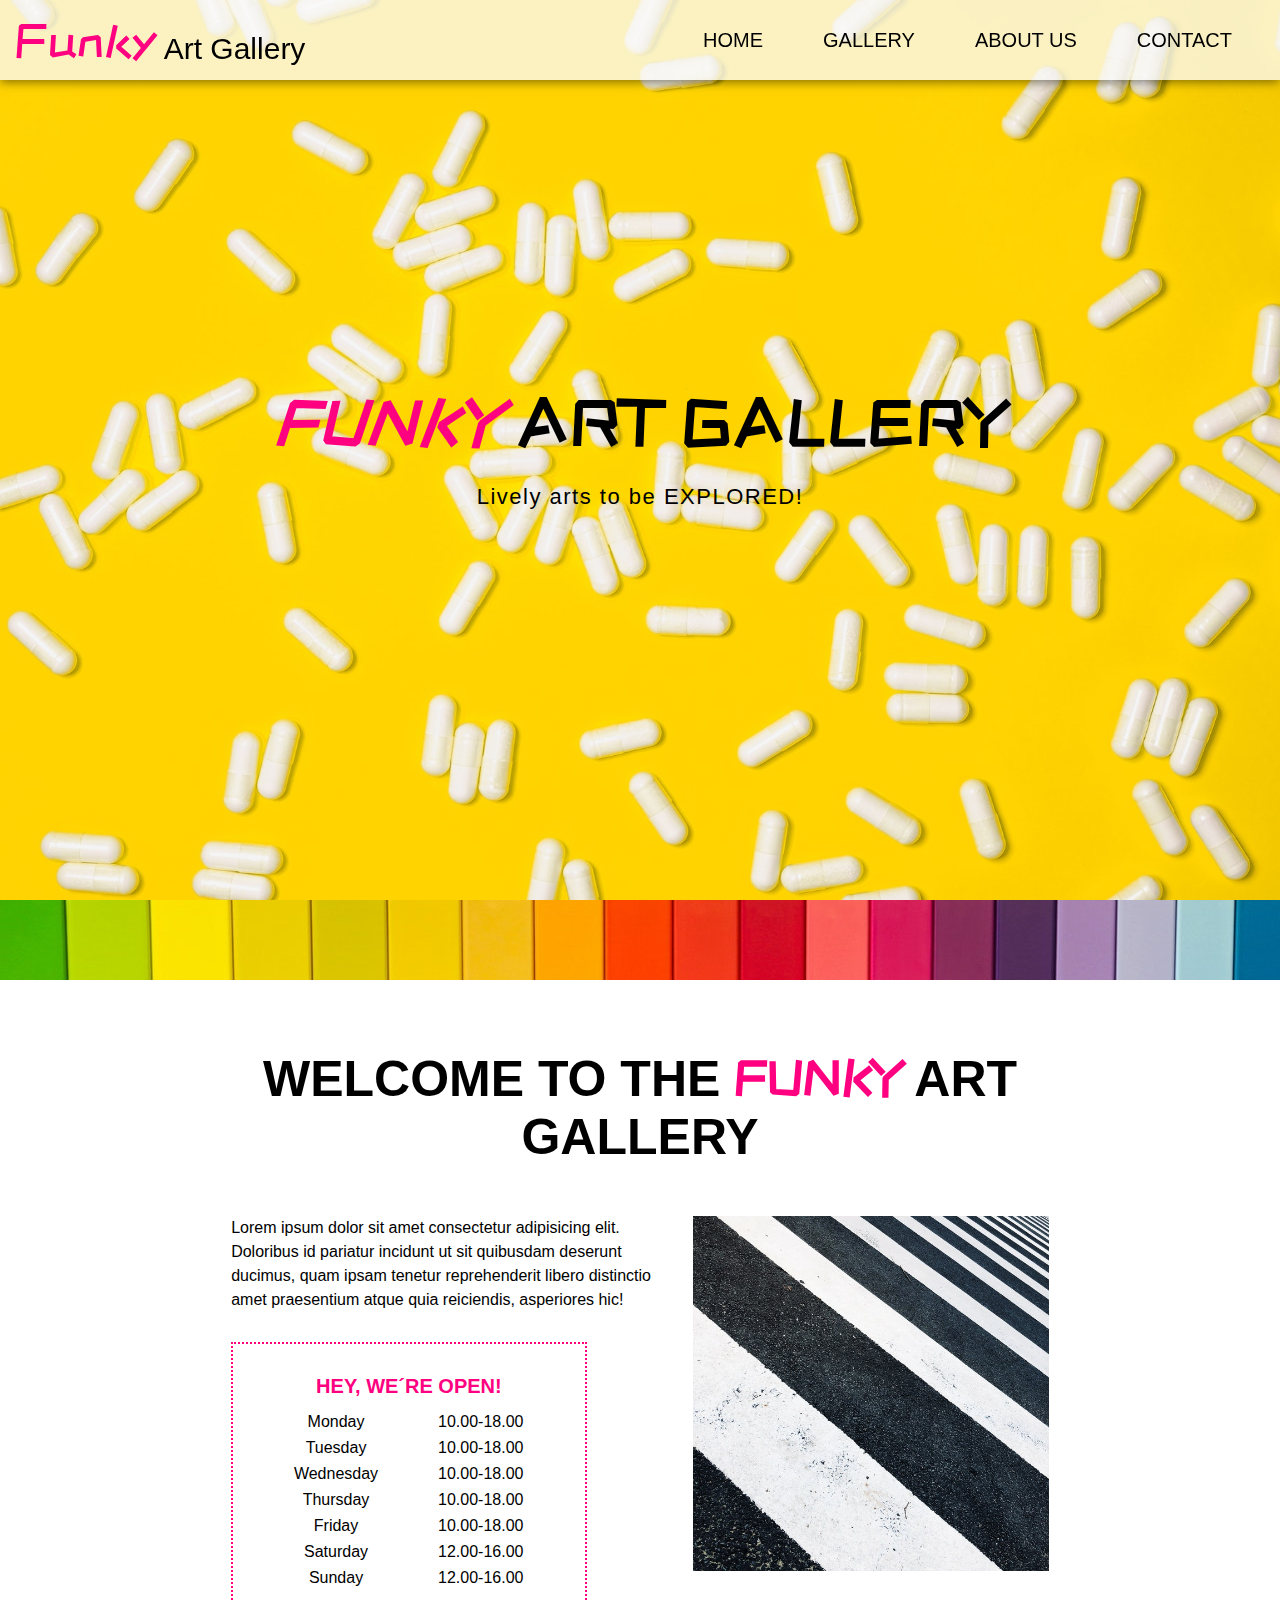
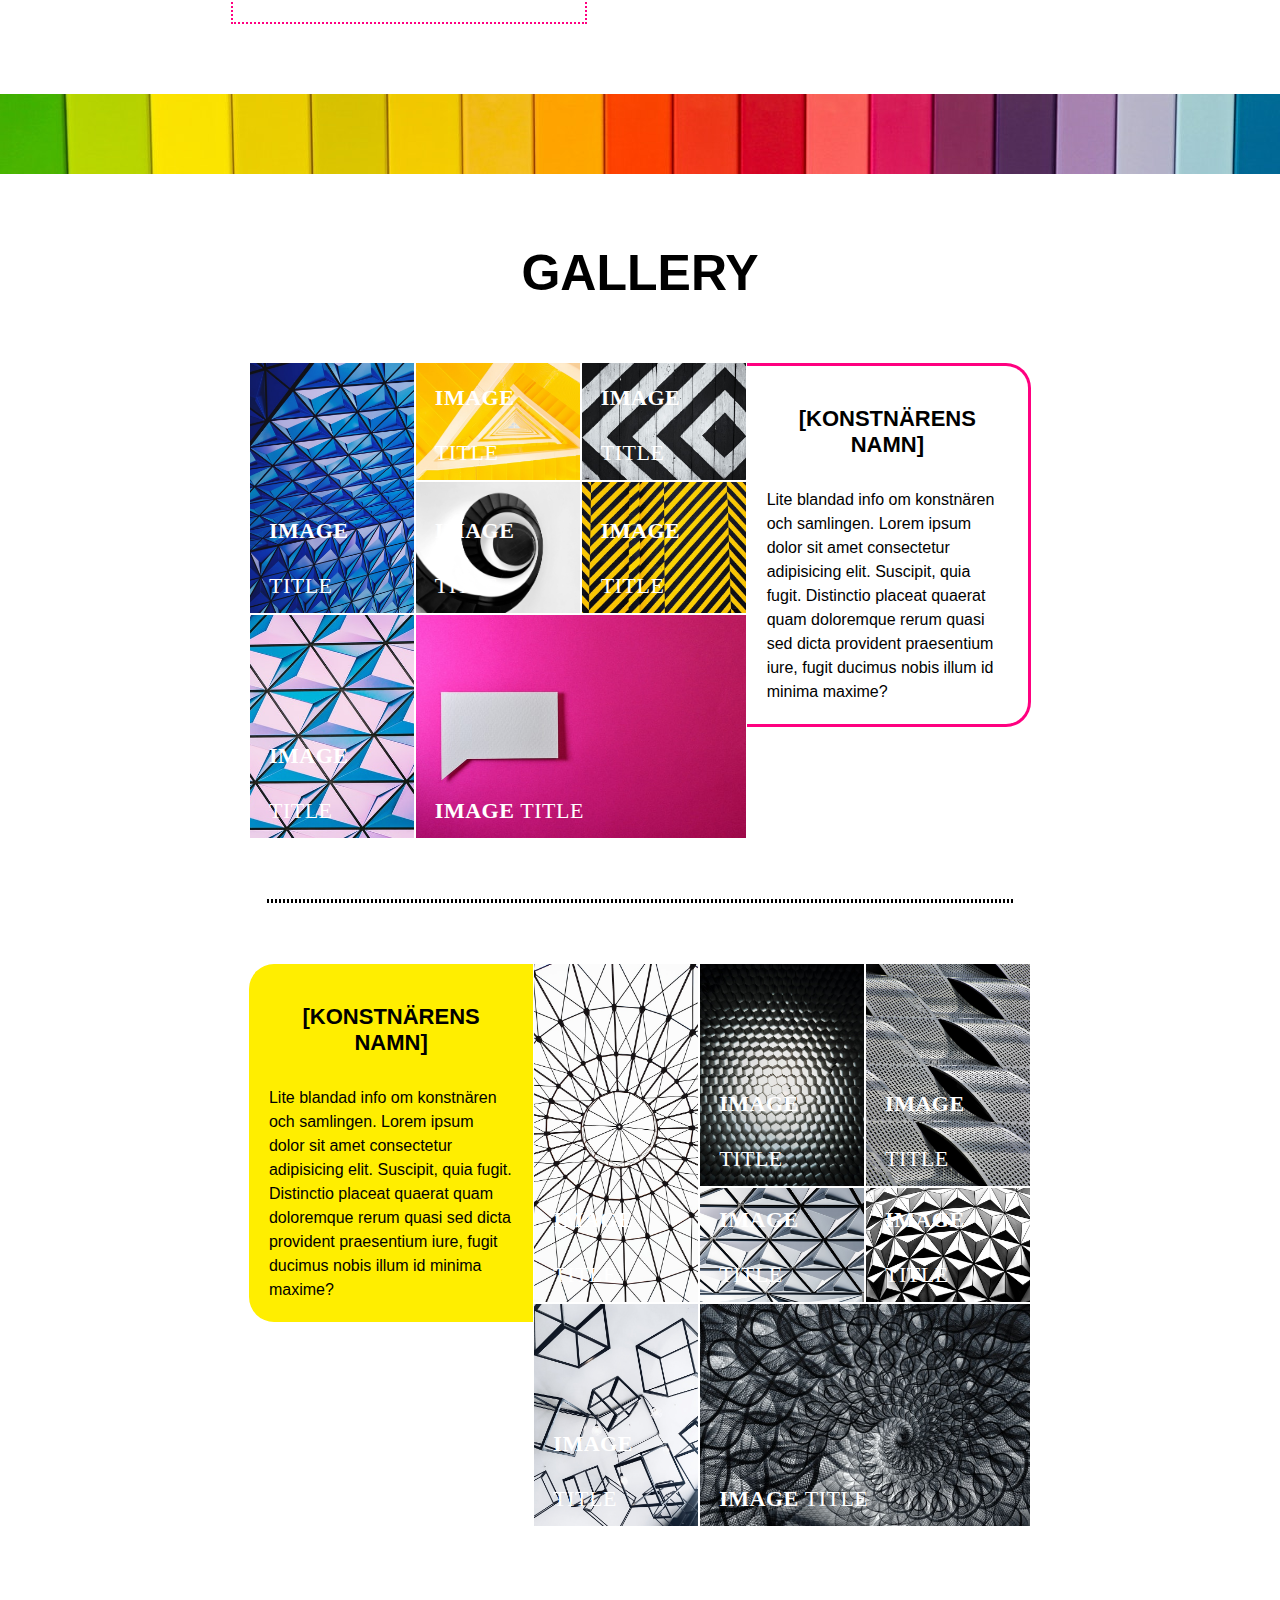
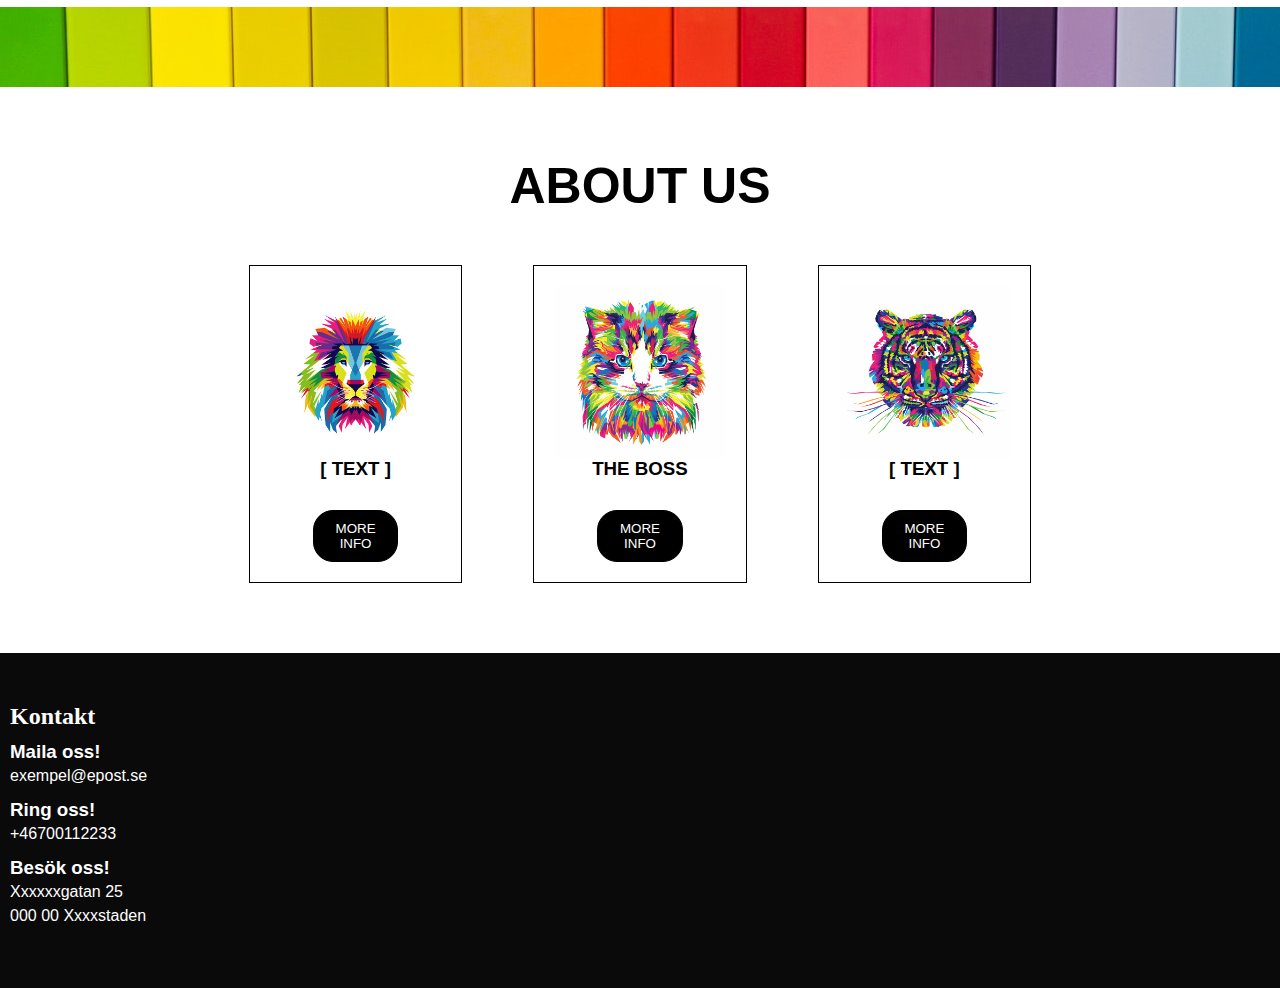
==== index2.html @ 260c5d81 "first version about modal" ====
<!DOCTYPE html>
<html lang="en">
<head>
    <meta charset="UTF-8">
    <meta http-equiv="X-UA-Compatible" content="IE=edge">
    <meta name="viewport" content="width=device-width, initial-scale=1.0">
    <link rel="stylesheet" href="./css/style2.css">
    <script src="https://kit.fontawesome.com/38e66b1324.js" crossorigin="anonymous"></script>
    <title>FUNKY Art Gallery</title>
</head>

<body>
    <!--header start-->
    <header>
        <nav class="navbar">
            <a href="index.html"><h1><span>Funky</span> Art Gallery</h1></a>
            <ul>
                <li><a href="#intro-section">Home</a></li>
                <li><a href="#gallery-section">Gallery</a></li>
                <li><a href="#about-section">About us</a></li>
                <li><a href="#contact-section">Contact</a></li>
            </ul>
            <!--mobile navigation button start-->
            <div class="menu-btn">
                <div class="menu-btn-burger"></div>
            </div>
            <!--mobile navigation button end-->
        </nav>
    </header>
    <!--header end-->

    <!--mobile menu start-->
    <div class="mobile-menu">      
        <nav class="mobile-navbar">               
            <a class="mobile-link" href="#intro-section">Home</a>
            <a class="mobile-link" href="#gallery-section">Gallery</a>
            <a class="mobile-link" href="#about-section">About us</a>                
            <a class="mobile-link" href="#contact-section">Contact</a>                       
        </nav>
    </div>
    <!--mobile menu end-->

    <!--main start-->
    <main>
        <!--landing section start-->
        <section class="landing-wrapper">
            <div class="landing-image"><img src="./media/img2/backgr.jpg"></div>
            <div class="landing-overlay">
                <h1><span>Funky</span> art gallery</h1>
                <p>Lively arts to be EXPLORED!</p>
            </div>
        </section>
        <!--landing section end-->

        <!--colored border between sections-->
        <div class="color-border" id="intro-section"></div>

        <!--intro section start-->
        <section class="section-wrapper">
            <h2 class="intro-header">Welcome to the <span>Funky</span> Art Gallery</h2>
            <div class="intro col-8">
                <div class="intro-left col-6">
                    
                    <p>Lorem ipsum dolor sit amet consectetur adipisicing elit. 
                        Doloribus id pariatur incidunt ut sit quibusdam deserunt 
                        ducimus, quam ipsam tenetur reprehenderit libero distinctio 
                        amet praesentium atque quia reiciendis, asperiores hic!</p>
                    <div class="we-are-open col-10">
                        <div id="js-open">Hey, we´re open!</div>
                        <table>
                            <tr>
                                <td>Monday</td>
                                <td>10.00-18.00</td>
                            </tr>
                            <tr>
                                <td>Tuesday</td>
                                <td>10.00-18.00</td>
                            </tr>
                            <tr>
                                <td>Wednesday</td>
                                <td>10.00-18.00</td>
                            </tr>
                            <tr>
                                <td>Thursday</td>
                                <td>10.00-18.00</td>
                            </tr>
                            <tr>
                                <td>Friday</td>
                                <td>10.00-18.00</td>
                            </tr>
                            <tr>
                                <td>Saturday</td>
                                <td>12.00-16.00</td>
                            </tr>
                            <tr>
                                <td>Sunday</td>
                                <td>12.00-16.00</td>
                            </tr>
                        </table>
                    </div>
                </div>
                <div class="intro-right col-5">
                    <img src="media/img2/intro-img.jpg">
                </div>
            </div>                
        </section> 
        <!--intro section end-->

        <!--colored border between sections-->
        <div class="color-border" id="gallery-section"></div>

        <!--gallery section start-->
        <section class="section-wrapper">
            <h2>Gallery</h2>
            <div class="gallery col-8">
                <div class="gallery-wrapper col-7"  id="gallery-wrapper">
                    <div class="gallery-container h-2">
                        <div class="gallery-item">
                            <div class="image">
                                    <img src="./media/img2/5-3.jpg" alt="">
                            </div>
                            <div class="imgtext">
                                <h1>Image <em>Title</em></h1>
                                <p>RANDOM TEXT HERE</p>
                            </div>
                        </div>
                    </div>
                    <div class="gallery-container">
                        <div class="gallery-item">
                            <div class="image">
                                <img src="./media/img2/5-1.jpg" alt="">
                            </div>
                            <div class="imgtext">
                            <h1>Image <em>Title</em></h1>
                                <p>RANDOM TEXT HERE</p>
                            </div>
                        </div>
                    </div>
                    <div class="gallery-container">
                        <div class="gallery-item">
                            <div class="image">
                                <img src="./media/img2/5-6.jpg" alt="">
                            </div>
                            <div class="imgtext">
                                <h1>Image <em>Title</em></h1>
                                <p>RANDOM TEXT HERE</p>
                            </div>
                        </div>
                    </div>
                    <div class="gallery-container">
                        <div class="gallery-item">
                            <div class="image">
                                <img src="./media/img2/5-2.jpg" alt="">
                            </div>
                            <div class="imgtext">
                                <h1>Image <em>Title</em></h1>
                                <p>RANDOM TEXT HERE</p>
                            </div>
                        </div>
                    </div>
                    <div class="gallery-container">
                        <div class="gallery-item">
                            <div class="image">
                                <img src="./media/img2/5-5.jpg" alt="">
                            </div>
                            <div class="imgtext">
                                <h1>Image <em>Title</em></h1>
                                <p>RANDOM TEXT HERE</p>
                                <p></p>
                            </div>            
                        </div>
                    </div>
                    <div class="gallery-container">
                        <div class="gallery-item">
                            <div class="image">
                                <img src="./media/img2/5-4.jpg" alt="">
                            </div>
                            <div class="imgtext">
                                <h1>Image <em>Title</em></h1>
                                <p>RANDOM TEXT HERE</p>
                            </div>
                        </div>
                    </div>
                    <div class="gallery-container w-2" >
                        <div class="gallery-item">
                            <div class="image">
                                <img src="./media/img2/5-7.jpg" alt="">
                            </div>
                            <div class="imgtext">
                                <h1>Image <em>Title</em></h1>
                                <p>RANDOM TEXT HERE</p>
                            </div>
                        </div>
                    </div>                
                </div>
                <div class="gallery-info col-4">
                    <h3>[Konstnärens namn]</h3>
                    <p>Lite blandad info om konstnären och samlingen. 
                        Lorem ipsum dolor sit amet consectetur adipisicing elit. 
                        Suscipit, quia fugit. Distinctio placeat quaerat quam 
                        doloremque rerum quasi sed dicta provident praesentium iure, 
                        fugit ducimus nobis illum id minima maxime?</p>
                </div>
            </div>   
            <hr class="dotted-line col-7">
            <div class="gallery-reverse col-8">
                <div class="gallery-wrapper col-7"  id="gallery-wrapper">
                    <div class="gallery-container h-2">
                            <div class="gallery-item">
                                <div class="image">
                                    <img src="./media/img2/2-1.jpg" alt="">
                                </div>
                                <div class="imgtext">
                                    <h1>Image <em>Title</em></h1>
                                    <p>RANDOM TEXT HERE</p>
                                </div>
                            </div>
                    </div>
                    <div class="gallery-container">
                            <div class="gallery-item">
                                <div class="image">
                                    <img src="./media/img2/2-7.jpg" alt="">
                                </div>
                                <div class="imgtext">
                                    <h1>Image <em>Title</em></h1>
                                    <p>RANDOM TEXT HERE</p>
                                </div>
                            </div>
                    </div>
                    <div class="gallery-container">
                            <div class="gallery-item">
                                <div class="image">
                                    <img src="./media/img2/2-5.jpg" alt="">
                                </div>
                                <div class="imgtext">
                                    <h1>Image <em>Title</em></h1>
                                    <p>RANDOM TEXT HERE</p>
                                </div>
                            </div>
                    </div>
                    <div class="gallery-container">
                            <div class="gallery-item">
                                <div class="image">
                                    <img src="./media/img2/2-6.jpg" alt="">
                                </div>
                                <div class="imgtext">
                                    <h1>Image <em>Title</em></h1>
                                    <p>RANDOM TEXT HERE</p>
                                </div>
                            </div>
                    </div>
                    <div class="gallery-container">
                            <div class="gallery-item">
                                <div class="image">
                                    <img src="./media/img2/2-4.jpg" alt="">
                                </div>
                                <div class="imgtext">
                                    <h1>Image <em>Title</em></h1>
                                    <p>RANDOM TEXT HERE</p>
                                    <p></p>
                                </div>                                
                            </div>
                    </div>
                    <div class="gallery-container">
                            <div class="gallery-item">
                                <div class="image">
                                    <img src="./media/img2/2-3.jpg" alt="">
                                </div>
                                <div class="imgtext">
                                    <h1>Image <em>Title</em></h1>
                                    <p>RANDOM TEXT HERE</p>
                                </div>
                            </div>
                    </div>
                    <div class="gallery-container w-2" >
                            <div class="gallery-item">
                                <div class="image">
                                    <img src="./media/img2/2-2.jpg" alt="">
                                </div>
                                <div class="imgtext">
                                    <h1>Image <em>Title</em></h1>
                                    <p>RANDOM TEXT HERE</p>
                                </div>
                            </div>
                    </div>               
                </div>
                <div class="gallery-info-reverse col-4">
                        <h3>[Konstnärens namn]</h3>
                        <p>Lite blandad info om konstnären och samlingen. 
                            Lorem ipsum dolor sit amet consectetur adipisicing elit. 
                            Suscipit, quia fugit. Distinctio placeat quaerat quam 
                            doloremque rerum quasi sed dicta provident praesentium iure, 
                            fugit ducimus nobis illum id minima maxime?</p>
                </div>
            </div>
        </section>
        <!--gallery section end-->

        <!--popup section start-->
        <div class="popUP">
            <div class="detailText">
                <span class="title">
                  Bild <p class="current-img"></p>
                  av <p class="total-img"></p>
                </span>
                <span class="icon fa fa-close"></span>
            </div>
            <div class="img-box">
                <div class="slide prev">
                    <i class="fa fa-arrow-left"></i>
                </div>
                <div class="slide next">
                    <i class="fa fa-arrow-right"></i>
                </div>
                <img src="" alt="" id="main-img">
            </div>
            <div class="demoimg">
                
            </div>
        </div>
        <div class="bgShadow"></div>
        <!--popup section end-->

        <!--colored border between sections-->
        <div class="color-border" id="about-section"></div>

        <!--about section start-->
        <section class="section-wrapper">
            <h2>ABOUT US</h2>
            <div class="card-wrapper col-8">
                <div class="card col-3">
                    <img src="./media/img2/profile-lyon.jpg">
                    <h3>[ Text ]</h3>
                    <button id="about-btn-0">More info <i class="fas fa-chevron-right"></i></button>
                </div>
                <div class="card col-3">
                    <img src="./media/img2/profile-cat.jpg">
                    <h3>The boss</h3>
                    <button id="about-btn-1">More info <i class="fas fa-chevron-right"></i></button>
                </div>
                <div class="card col-3">
                    <img src="./media/img2/profile-tiger.jpg">
                    <h3>[ Text ]</h3>
                    <button id="about-btn-2">More info <i class="fas fa-chevron-right"></i></button>
                </div>
            </div>                
        </section> 
        <!--about section end-->

        <!--about modal start-->
        <div id="aboutModal" class="aboutModal">
            <div class="modal-wrapper">
            <div class="modal-header">
                <span class="closingIcon fa fa-close"></span>
            </div>
            <div class="modal-content">
                <div class="img-box col-6">
                    <img id="profile-img" src="https://via.placeholder.com/150">
                </div>
                <div class="text-box col-6">
                    <h2 id="position"></h2>
                    <p>Name: <span id="name"></span></p>
                    <p>Age: <span id="age"></span></p>
                    <p>Facts: <span id="fact"></span></p>
                    <p>Contact: <span id="contact"></span></p>
                </div>
            </div>
            </div>
        </div>
        <!--about modal end-->


    </main>
    <!--main end-->

    <!--footer anchor-->
    <div class="footer-anchor" id="contact-section"></div>

    <!--footer start-->
    <footer class="footer-wrapper">
        <div class="contact-wrapper">
            <h2>Kontakt</h2>
            <div class="mail-us">
                <h3><a href="mailto:exempel@epost.se">Maila oss!</a></h3>
                <p><i class="fa fa-envelope"></i> exempel@epost.se</p>
            </div>
            <div class="call-us">
                <h3><a href="tel:+46700112233">Ring oss!</a></h3>
                <p><i class="fa fa-phone"></i> +46700112233</p>
            </div>
            <div class="visit-us">
                <h3>Besök oss!</h3>  
                <p>Xxxxxxgatan 25</p>
                <p>000 00 Xxxxstaden</p>
            </div>
        </div>
    </footer>
    <!--footer end-->

    <!---javascript link här---->
    <script src="./js/app2.js"></script>
</body>
</html>
---- css/style2.css ----
@import url('https://fonts.googleapis.com/css2?family=Dancing+Script&family=ZCOOL+KuaiLe&display=swap');
* {
    box-sizing: border-box;
    margin: 0;
    padding: 0;
    scroll-behavior: smooth;
}   

/* Header/navbar*/
.navbar{
    height: 80px;
    width: 100%;
    background-color: rgba(250, 250, 250, 0.774);
    display: flex;
    justify-content: space-between;
    position: fixed;
    z-index: 3;
    box-shadow: 0px 2px 10px 0px rgb(0 0 0 / 50%);
}
.navbar a{
    display: inline-block;
    text-decoration: none;
    color: black;
    margin: 0 8px;
    padding: 0 6px;
    text-align: center;
    line-height: 80px;
    font-weight: 500;
    font-size: 30px;
    font-family: Arial, Helvetica, sans-serif;
}
.navbar a h1 span{
    color: rgb(255, 0, 128);
    font-size: 50px;
    font-weight: 200;
    font-family: 'ZCOOL KuaiLe';
}
.navbar a h1{
    color: black;
    font-size: 30px;
    font-weight: 200;
    font-family: Arial, Helvetica, sans-serif;
}
.logo {
    width: 250px;
    height: auto;
    padding: 5px 50px;
}
.navbar ul{
    float: right;
    margin-right: 20px;
}
.navbar ul li{
    list-style: none;
    margin: 0 8px;
    display: inline-block;
    line-height: 80px;
    padding: 0 6px;
}
.navbar ul li a{
    text-decoration: none;
    color: black;
    font-size: 20px;
    text-transform: uppercase;
}
.menu-btn{
    display: none;
}
.mobile-menu{
    display: none;
}

@media screen and (max-width:800px) {
    .navbar ul{
        display: none;
    }
    .menu-btn {
        position: relative;
        display: flex;
        justify-content: center;
        align-items: center;
        width: 70px;
        height: 70px;
        cursor: pointer;
        z-index:4;
    }
    .menu-btn-burger {
        width: 40px;
        height: 4px;
        background-color: black;
        transition: 0.5s;
    }
    .menu-btn-burger::before,
    .menu-btn-burger::after {
        content: "";
        position: absolute;
        width: 40px;
        height: 4px;
        background-color: black;
        transition: 0.5s;
    }
    .menu-btn-burger::before {
        transform: translateY(-10px);
    }
    .menu-btn-burger::after {
        transform: translateY(10px);
    }
    .menu-btn.open .menu-btn-burger{
        transform: rotate(180deg);
        background-color: transparent;
    }
    .menu-btn.open .menu-btn-burger::before{
        transform: rotate(45deg);
    }
    .menu-btn.open .menu-btn-burger::after{
        transform: rotate(-45deg);
    }
    .mobile-menu{
        display: block;
        min-height: 65vh;
        width: 100%;
        padding-top: 15vh;
        background-color: black;
        position: fixed;
        right: -100%;
        z-index: 2;
        transition: 0.5s;
    }
    .mobile-navbar{
        width: 100%;
        display: flex;
        flex-direction: column;
    }
    .mobile-link{
        width: 100%;
        padding: 30px;
        border: 0;
        color: white;
        font-family: Arial, Helvetica, sans-serif;
        font-size: 1.3em;
        text-align: center;
        text-decoration: none;
        text-transform: uppercase; 
    }
}

/*general styling*/
.section-wrapper{
    display: flex;
    flex-direction: column;
    align-items: center;
    margin-bottom: 70px;
}
.section-wrapper h2{
    width: 60%;
    margin-bottom: 50px;
    padding-top: 0px;
    font-family: Arial, Helvetica, sans-serif;
    font-size: 50px;
    text-align: center;
    text-transform: uppercase
}
.color-border{
    height: 80px;
    margin: 0 0 70px 0;
    background-image: url("../media/img2/color-border.jpg");  
    background-size: cover;
}
.col-1 {width: 8.33%;}
.col-2 {width: 16.66%;}
.col-3 {width: 25%;}
.col-4 {width: 33.33%;}
.col-5 {width: 41.66%;}
.col-6 {width: 50%;}
.col-7 {width: 58.33%;}
.col-8 {width: 66.66%;}
.col-9 {width: 75%;} 
.col-10 {width: 83.33%;}
.col-11 {width: 91.66%;}
.col-12 {width: 100%;}
@media screen and (max-width:800px) {
    [class*="col-"]{
        width: 95%;
        margin: 0 0 5px 0;
    }
}


/*landing section*/
.landing-wrapper{
    position: relative;
}
.landing-image{
    width: 100%;
    height: 100vh;
}
.landing-image img{
    width: 100%;
    height: 100%;
    object-fit: cover;
}
.landing-overlay{
    position: absolute;
        top: 0px;
        left: 0px;
    width: 100%;
    height: 100vh;
    display: flex;
    flex-direction: column;
    justify-content: center;
    align-items: center;
}
.landing-overlay h1{
    color: black;
    font-family: 'ZCOOL KuaiLe';
    font-size: 64px;
    text-transform: uppercase;
    letter-spacing: 2px;
    font-weight: 600;
    text-align: center;
    z-index: 1;
}
.landing-overlay span{
    font-style: italic;
    color: rgb(255, 0, 128);
}
.landing-overlay p{
    padding-top: 30px;
    color: rgb(0, 0, 0);
    font-family: Arial, Helvetica, sans-serif;
    font-size: 22px;
    font-weight: 200;
    letter-spacing: 1.5px;
    text-align: center;
}


/**intro-section*/
.intro-header span{
    color:rgb(255, 0, 128);
    font-family: 'ZCOOL KuaiLe';
}
.intro {
    display: flex;
    flex-wrap: wrap;
    justify-content: space-around;
}
.intro-left{
    display: flex;
    flex-direction: column;
    font-family: Arial, Helvetica, sans-serif;
    line-height: 1.5em;
}
.we-are-open{
    margin-top: 30px;
    padding: 30px;
    text-align: center;
    border: 2px dotted rgb(255, 0, 128); 
}
#js-open{
    color: rgb(255, 0, 128);
    font-size: 20px;
    font-weight: 700;
    text-transform: uppercase;
}
.intro-left table{
    width: 100%;
    margin-top: 10px;
}
.intro-right img{
    width: 100%;
}
@media screen and (max-width:800px) {
    .intro-left {
        align-items: center;
    }
}

/*gallery-section*/
.gallery{
    display: flex;
    flex-wrap: wrap-reverse;
    justify-content: center;
    align-items: flex-end;
}
.gallery-reverse{
    display: flex;
    flex-wrap: wrap-reverse;
    flex-direction: row-reverse;
    justify-content: center;
    align-items: flex-end;
}
.gallery-info{
    border: 3px solid rgb(255, 0, 128);
    border-left: 0;
    margin: 11px 0 10px 0;
    padding: 20px;
    border-top-right-radius: 25px;
    border-bottom-right-radius: 25px;
}
.gallery-info-reverse{
    background-color: rgb(255, 238, 0);
    margin: 11px 0 10px 0;
    padding: 20px;
    border-top-left-radius: 25px;
    border-bottom-left-radius: 25px;
}
.gallery-info h3,
.gallery-info-reverse h3{
    text-align: center;
    padding: 20px;
    font-family: Arial, Helvetica, sans-serif;
    font-size: 22px;
    text-transform: uppercase;
}
.gallery-info p,
.gallery-info-reverse p{
    line-height: 1.5em;
    padding-top: 10px;
    font-family: Arial, Helvetica, sans-serif;
}
        /*grid-gallery*/
.gallery-wrapper{
    display: grid;
    grid-template-columns: repeat(3,1fr);
    margin: 10px 0;
    justify-self: center;
}
.imgtext{
    position: absolute;
    text-align: left;
    width: 100%;
    bottom: 10px;
    left: 0px;
    z-index: 1;
}
.gallery-item{
    width: 100%;
    height: 100%;
    position: relative;
}
.gallery-item .image{
    width: 100%;
    height: 100%;
    overflow: hidden;
    padding: 1px;
}
.gallery-item .image img{
    width: 100%;
    height: 100%;
    object-fit: cover;
    object-position: 50% 50%;
    cursor: pointer;
    transition: .5s ease-in-out;
}
/*
.gallery-item:hover .image img{
    transform: scale(1.1);
}*/
.gallery-item .imgtext em{
    font-style: normal;
    font-weight: 200;
}
.gallery-item .imgtext h1{
  font-size: 22px;
  text-transform: uppercase;
  color: #fff;
  display: inline-block;
  padding-left: 20px;
  line-height: 55px;
  transform: translateY(25px);
  transition: .5s ease-in-out;
  letter-spacing: 0.5px;
}
.gallery-item:hover .imgtext h1{
    transform: translateY(0px);
}
.gallery-item .imgtext p{
    padding-left: 20px;
    font-size: 14px;
    color: #fff;
    opacity: 0;
    transform: translateY(10px);
    transition: .5s ease-in-out;
    text-transform: uppercase;
    padding-bottom:0px ;
    border: 0px;
}
.gallery-item:hover .imgtext p{
    opacity: 1;
    transform: translateY(0);
   }
.w-2{
    grid-column: span 2;
}
.h-2{
    grid-row: span 2;
}
.dotted-line{
    margin: 50px 0 50px 0;
    border: 2px dotted black;
}

/* Pop up box börjar här*/
.popUP{
    position: fixed;
    max-width: 600px;
    height: auto;
    width: 100%;
    top: 50%;
    left: 50%;
    transform: translate(-50%, -50%) scale(0.5);
    background: white;
    padding: 0 5px 5px 5px;
    border-radius: 5px;
    opacity: 0;
    pointer-events: none;
    box-shadow: 0px 0px 15px rgba(0, 0, 0, 0.4);
    z-index: 3;
}
.popUP.show{
    opacity: 1;
    pointer-events: auto;
    transform: translate(-50%, -50%) scale(1);
    transition: all 0.5s ease;
}
.popUP .detailText{
    display: flex;
    justify-content: space-between;
    align-items: center;
    padding: 12px 15px 12px 10px;
}
.popUP .detailText .icon{
    color: black;
    cursor: pointer;
    font-size: 20px
}
.detailText .title{
    display: flex;
    font-size: 20px;
    font-weight: 400;
    color: black;
}
.detailText .title p{
    margin: 0 5px;
}
.detailText .title p.current-img{
    font-weight: 600;
}
.popUP .img-box{
    display: flex;
    width: 100%;
}
.popUP .img-box img{
    width: 100%;
}
.img-box .slide{
    position: absolute;
    top: 50%;
    transform: translateY(50%);
    font-size: 30px;
    cursor: pointer;
    color: #fff;
    width: 60px;
    height: 20px;
    line-height: 50px;
    text-align: center;
}
.img-box .slide.prev{
    left: 0;
}
.img-box .slide.next{
    right: 0;
}
.bgShadow{
    position: fixed;
    top: 0;
    left: 0;
    height: 100%;
    width: 100%;
    display: none;
    background: rgba(0, 0, 0, 0.6);
}
/* Pop up box slutar här*/


@media screen and (max-width:800px){
    .gallery-wrapper{
        grid-template-columns: repeat(3,1fr);
    }
    .w-2{
        grid-column: span 2;
    }
    .gallery-item .imgtext h1{
        font-size: 12px;
    }
    .gallery-item .imgtext p{
        font-size: 8px;
    }
    .imgtext{
        bottom: 18px;
    }
    .gallery-info{
        border-left: 3px solid rgb(255, 0, 128);
        border-radius: 25px;
    }
    .gallery-info-reverse{
        border-radius: 25px;
    }
}

@media screen and (max-width:1500px){
    .popUP{
        max-width: 500px;
    }
}


/*about- section*/

.card-wrapper{
    display: flex;
    flex-wrap: wrap;
    justify-content: space-around;
}
.card{
    display: flex;
    flex-direction: column;
    align-items: center;;
    padding: 20px;
    background-color: white;;
    border: 1px solid black;
}
.card img{
    width: 100%;
    object-fit: contain;
}
.card h3{
    text-align: center;
    font-family: Arial, Helvetica, sans-serif;
    text-transform: uppercase;
}
.card button {
    display: flex;
    justify-content: space-between;
    width: 50%;
    margin-top: 30px;
    padding: 10px 20px;
    background-color: black;
    border: 1px solid black;
    border-radius: 20px;
    color: white;
    text-transform: uppercase;
}


/*about - modal*/ 
.aboutModal {
    display: none;
    position: fixed;
      top: 0;
      left: 0;
    width: 100%;
    height: 100%;
    z-index: 1;
    overflow: auto;
    background-color: rgba(0,0,0,0.6); 
}
.modal-wrapper {
    background-color: white;
    margin: 10% auto;
    border: 1px solid black;
    max-width: 600px;
    min-height: 400px;
    display: flex;
    flex-direction: column;
    justify-content: space-between;
}
.modal-header {
    background-color: yellow;
    height: 50px;
    display: flex;
    justify-content: flex-end;
    align-items: center;
    padding: 12px 15px 12px 10px;
}
.closingIcon {
    font-weight: bold;
    color: black;
    cursor: pointer;
    font-size: 20px
}
.modal-content {
    display: flex;
    flex-wrap: wrap;
    margin-bottom: 20px;
}
.img-box {
    padding: 20px;
}
.img-box img {
    width: 100%;
    object-fit: contain;
}
.text-box {
    display: flex;
    flex-direction: column;
    justify-content: space-between;
    padding: 20px;
    font-family: Arial, Helvetica, sans-serif;
    line-height: 1.5em;
}
.text-box p {
    font-weight: bold;
}
.text-box span {
    font-weight: normal;
    color: red;
}
  
@media screen and (max-width: 800px) {
    .card button {
        width: 32%;
    }
    .modal-wrapper{
      width: 90%;
      margin: 80px auto;
    }
    .modal-content{
      justify-content: center;
    } 
}

/*contact - section (footer)*/
.footer-anchor{
    margin-bottom: 0;
}
.footer-wrapper{
    background-color: rgb(10, 10, 10);
    color: white;
    padding: 40px 0 40px 0;
}
.contact-wrapper{
    padding: 10px;
}
.contact-wrapper a{
    color: white;
    text-decoration: none;
}
.mail-us, 
.call-us,
.visit-us{
    margin: 10px 0 10px 0;
    font-family: Arial, Helvetica, sans-serif;
    line-height: 1.5em;
}
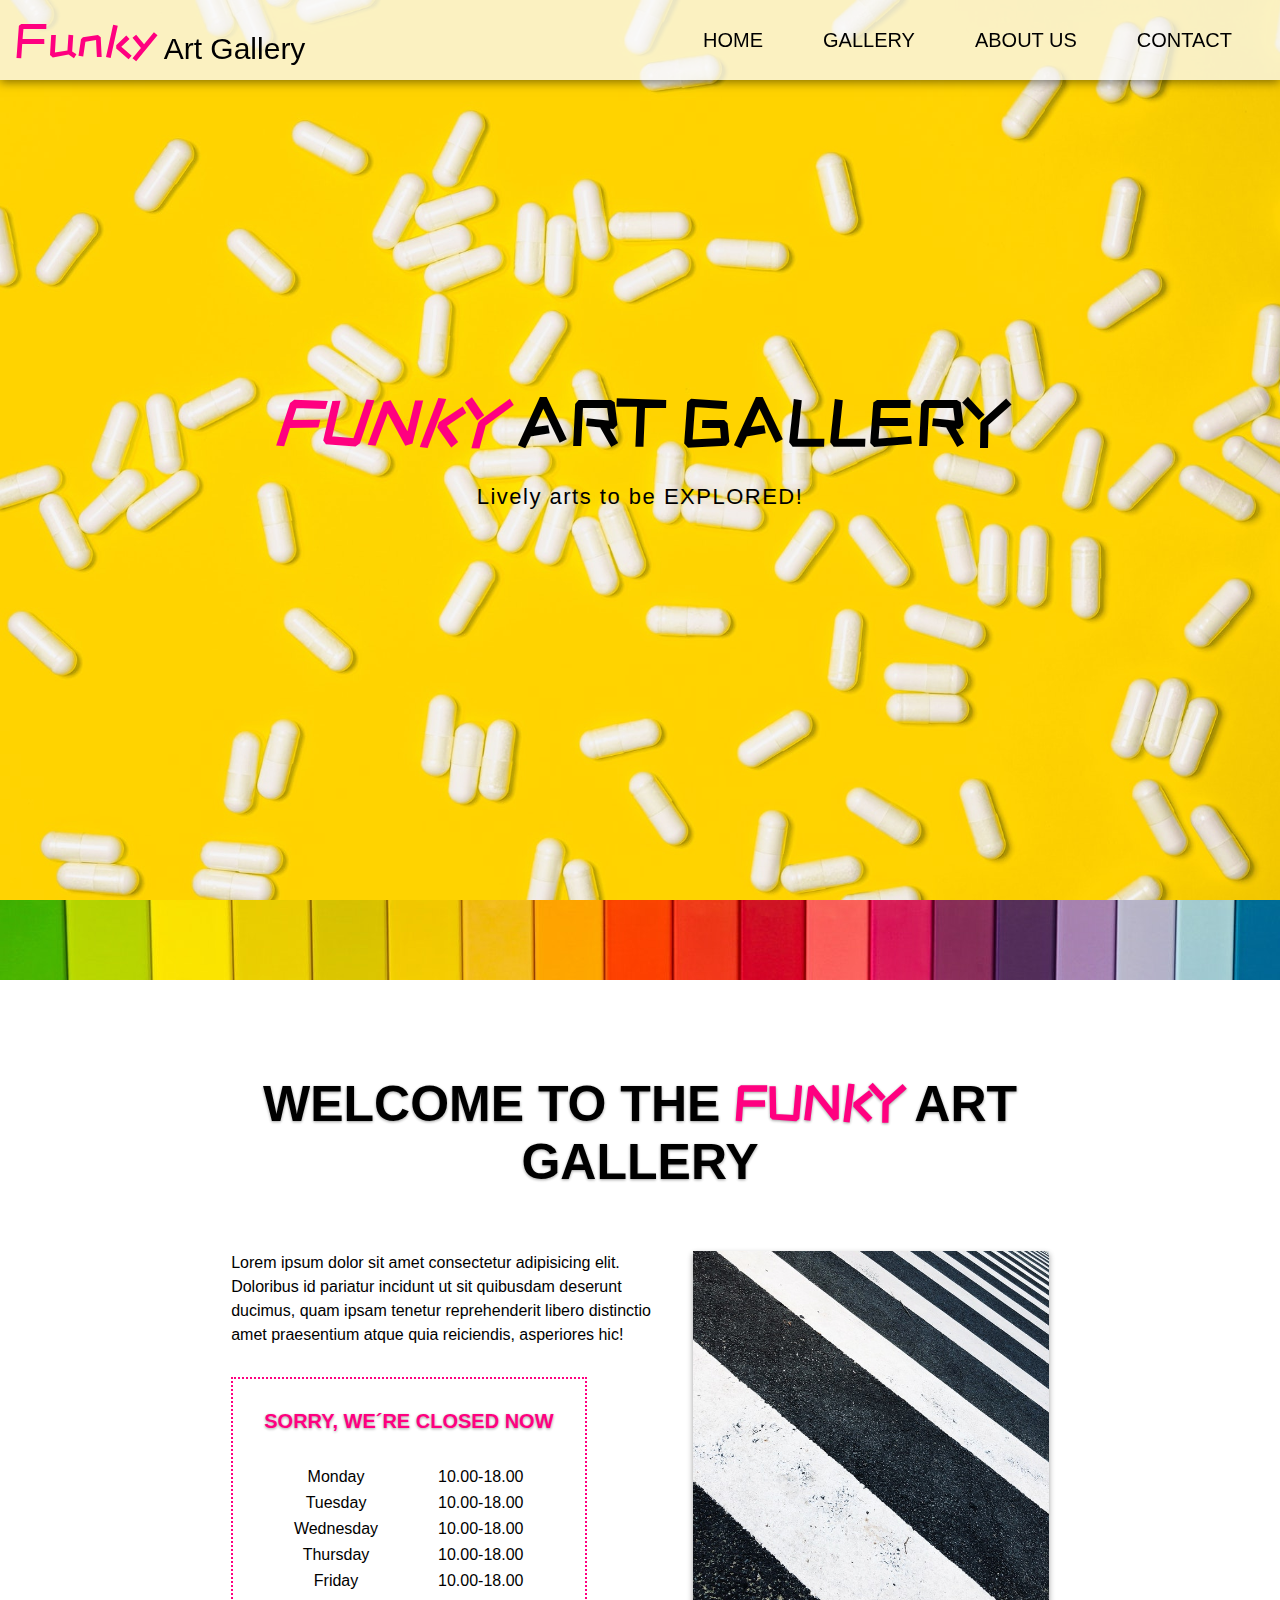
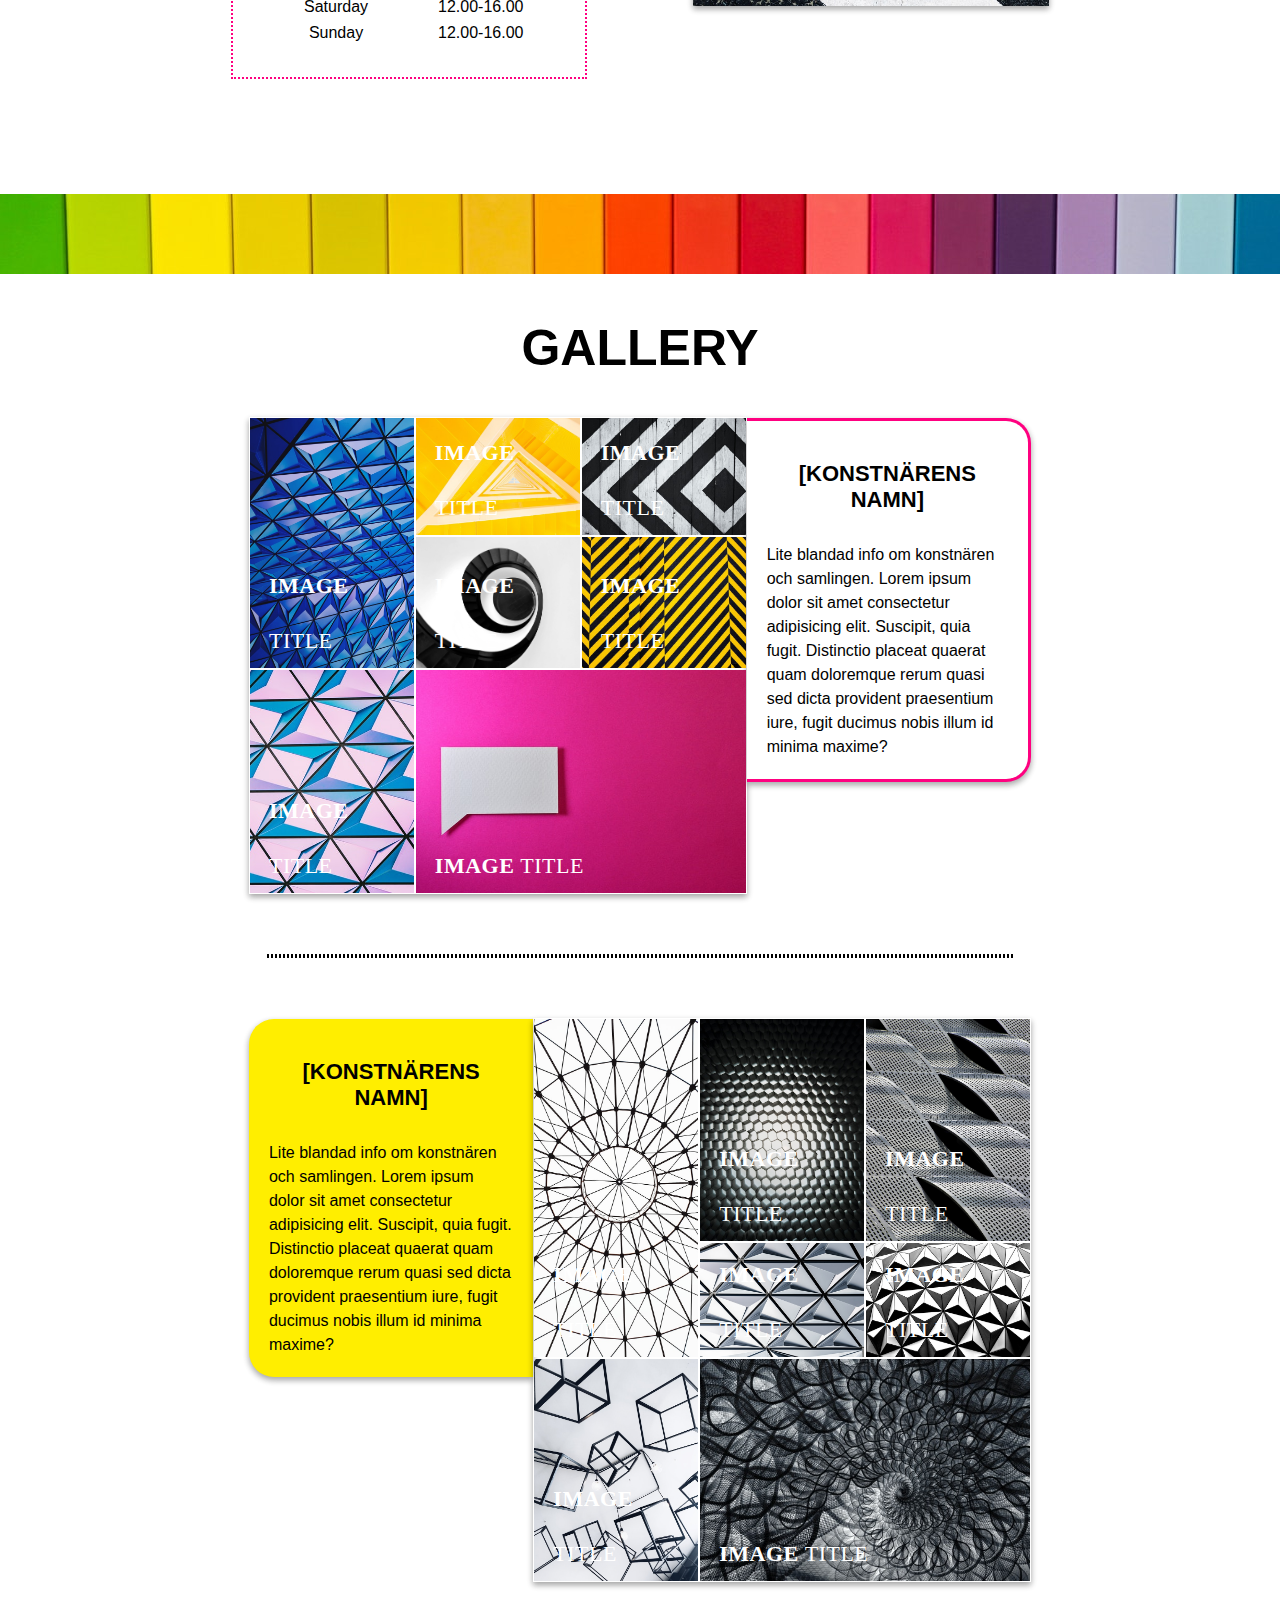
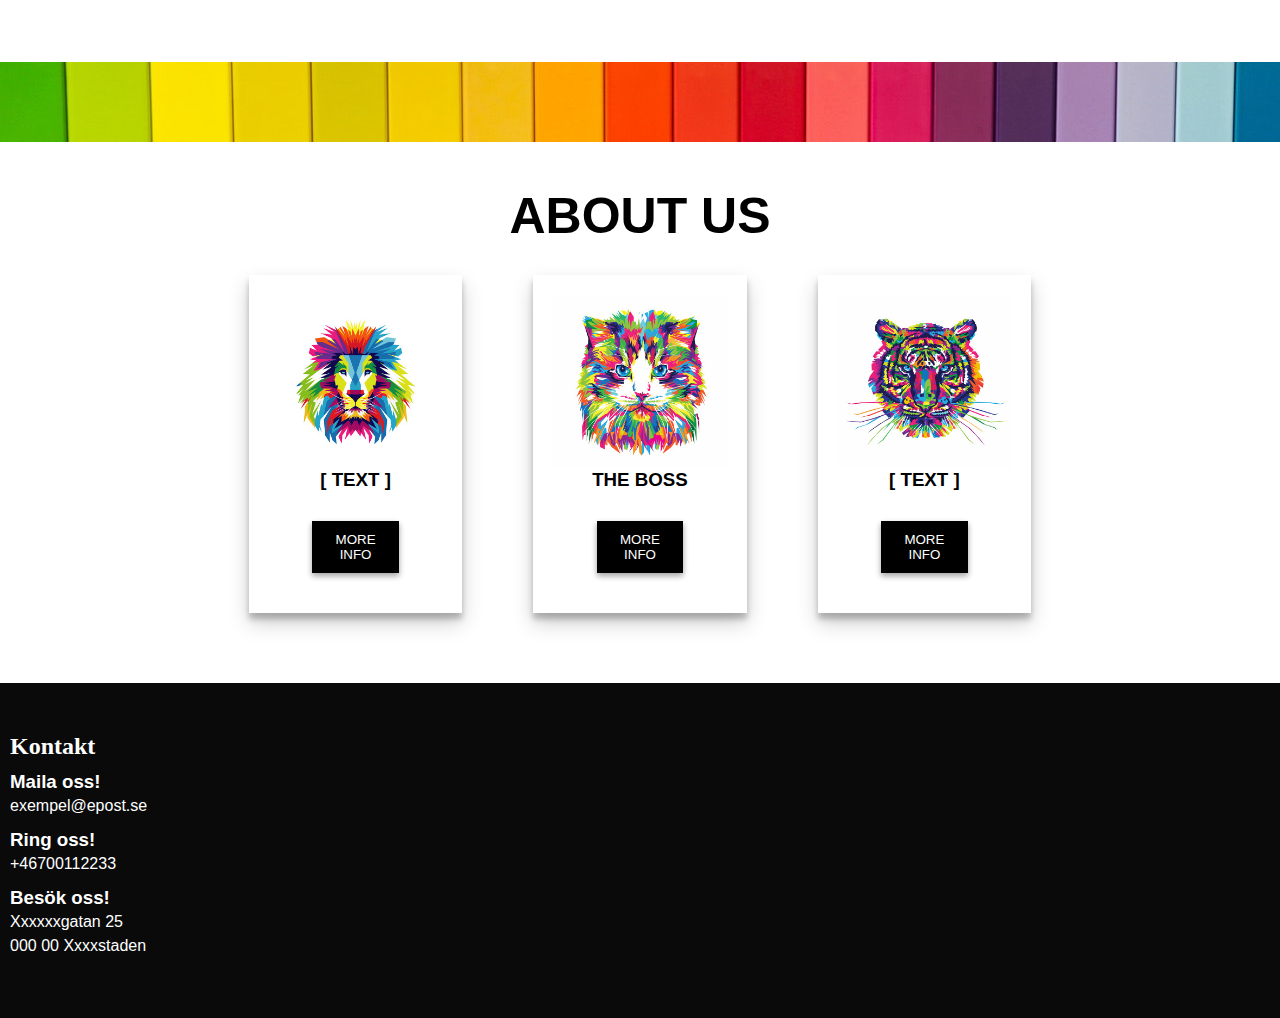
==== commit d2ca528f: "styling updates, new open-function" ====
--- a/index2.html
+++ b/index2.html
@@ -66,7 +66,7 @@
                         ducimus, quam ipsam tenetur reprehenderit libero distinctio 
                         amet praesentium atque quia reiciendis, asperiores hic!</p>
                     <div class="we-are-open col-10">
-                        <div id="js-open">Hey, we´re open!</div>
+                        <div id="js-open">Opening times</div>
                         <table>
                             <tr>
                                 <td>Monday</td>
@@ -329,19 +329,19 @@
             <h2>ABOUT US</h2>
             <div class="card-wrapper col-8">
                 <div class="card col-3">
-                    <img src="./media/img2/profile-lyon.jpg">
+                    <img class="profile-img" src="./media/img2/profile-lyon.jpg" alt="">
                     <h3>[ Text ]</h3>
-                    <button id="about-btn-0">More info <i class="fas fa-chevron-right"></i></button>
+                    <button id="about-btn-0">More info</button>
                 </div>
                 <div class="card col-3">
-                    <img src="./media/img2/profile-cat.jpg">
+                    <img class="profile-img" src="./media/img2/profile-cat.jpg" alt="">
                     <h3>The boss</h3>
-                    <button id="about-btn-1">More info <i class="fas fa-chevron-right"></i></button>
+                    <button id="about-btn-1">More info</i></button>
                 </div>
                 <div class="card col-3">
-                    <img src="./media/img2/profile-tiger.jpg">
+                    <img class="profile-img" src="./media/img2/profile-tiger.jpg" alt="">
                     <h3>[ Text ]</h3>
-                    <button id="about-btn-2">More info <i class="fas fa-chevron-right"></i></button>
+                    <button id="about-btn-2">More info</button>
                 </div>
             </div>                
         </section> 
@@ -354,8 +354,9 @@
                 <span class="closingIcon fa fa-close"></span>
             </div>
             <div class="modal-content">
-                <div class="img-box col-6">
-                    <img id="profile-img" src="https://via.placeholder.com/150">
+                <div class="img-b col-6">
+                    <img id="profImg" src="" alt="">
+                    <!--<img id="profImg" src="https://via.placeholder.com/150">-->
                 </div>
                 <div class="text-box col-6">
                     <h2 id="position"></h2>
--- a/css/style2.css
+++ b/css/style2.css
@@ -153,7 +153,7 @@
 }
 .section-wrapper h2{
     width: 60%;
-    margin-bottom: 50px;
+    margin-bottom: 30px;
     padding-top: 0px;
     font-family: Arial, Helvetica, sans-serif;
     font-size: 50px;
@@ -162,7 +162,7 @@
 }
 .color-border{
     height: 80px;
-    margin: 0 0 70px 0;
+    margin: 0 0 45px 0;
     background-image: url("../media/img2/color-border.jpg");  
     background-size: cover;
 }
@@ -236,6 +236,10 @@
 
 
 /**intro-section*/
+.intro-header{
+    margin-top: 50px;
+    text-shadow:0 1px 3px rgba(0,0,0,0.16), 0 1px 3px rgba(0,0,0,0.23 );
+}
 .intro-header span{
     color:rgb(255, 0, 128);
     font-family: 'ZCOOL KuaiLe';
@@ -244,6 +248,8 @@
     display: flex;
     flex-wrap: wrap;
     justify-content: space-around;
+    margin-top: 30px;
+    margin-bottom: 45px;
 }
 .intro-left{
     display: flex;
@@ -258,10 +264,12 @@
     border: 2px dotted rgb(255, 0, 128); 
 }
 #js-open{
+    margin-bottom: 30px;
     color: rgb(255, 0, 128);
     font-size: 20px;
     font-weight: 700;
     text-transform: uppercase;
+    text-shadow:0 1px 3px rgba(0,0,0,0.16), 0 1px 3px rgba(0,0,0,0.23 );
 }
 .intro-left table{
     width: 100%;
@@ -269,10 +277,14 @@
 }
 .intro-right img{
     width: 100%;
+    box-shadow: 0 3px 6px rgba(0,0,0,0.16), 0 3px 6px rgba(0,0,0,0.23 );
 }
 @media screen and (max-width:800px) {
     .intro-left {
         align-items: center;
+    }
+    .intro {
+        margin-bottom: 0;
     }
 }
 
@@ -291,12 +303,14 @@
     align-items: flex-end;
 }
 .gallery-info{
+    background-color: white;
     border: 3px solid rgb(255, 0, 128);
     border-left: 0;
     margin: 11px 0 10px 0;
     padding: 20px;
     border-top-right-radius: 25px;
     border-bottom-right-radius: 25px;
+    box-shadow: 0 3px 6px rgba(0,0,0,0.16), 0 3px 6px rgba(0,0,0,0.23);
 }
 .gallery-info-reverse{
     background-color: rgb(255, 238, 0);
@@ -304,6 +318,7 @@
     padding: 20px;
     border-top-left-radius: 25px;
     border-bottom-left-radius: 25px;
+    box-shadow: 0 3px 6px rgba(0,0,0,0.16), 0 3px 6px rgba(0,0,0,0.23);
 }
 .gallery-info h3,
 .gallery-info-reverse h3{
@@ -325,6 +340,7 @@
     grid-template-columns: repeat(3,1fr);
     margin: 10px 0;
     justify-self: center;
+    box-shadow: 0 3px 6px rgba(0,0,0,0.16), 0 3px 6px rgba(0,0,0,0.23);
 }
 .imgtext{
     position: absolute;
@@ -450,18 +466,19 @@
 .popUP .img-box{
     display: flex;
     width: 100%;
+    height: 500px;
 }
 .popUP .img-box img{
     width: 100%;
 }
 .img-box .slide{
     position: absolute;
-    top: 50%;
+    top: 40%;
     transform: translateY(50%);
     font-size: 30px;
     cursor: pointer;
-    color: #fff;
-    width: 60px;
+    color: red;  /* du kan byta färg här på next/prev knappen*/
+    width: 50px;
     height: 20px;
     line-height: 50px;
     text-align: center;
@@ -481,6 +498,27 @@
     display: none;
     background: rgba(0, 0, 0, 0.6);
 }
+.demoimg{
+    position: relative;
+    display: inline-flex;
+    justify-content: center;
+    overflow: hidden;
+    width: auto;
+    height: auto;
+    margin-top: 5px;
+    
+}
+
+.demoimg img{
+    display: flex;
+    object-fit: cover;
+    width: 100%;
+    height: 200px;
+    padding-right: 5px;
+    overflow: hidden;
+    opacity: .6;
+    
+}
 /* Pop up box slutar här*/
 
 
@@ -528,8 +566,8 @@
     flex-direction: column;
     align-items: center;;
     padding: 20px;
-    background-color: white;;
-    border: 1px solid black;
+    background-color: white;
+    box-shadow: 0 10px 20px rgba(0,0,0,0.19), 0 6px 6px rgba(0,0,0,0.23);
 }
 .card img{
     width: 100%;
@@ -542,15 +580,20 @@
 }
 .card button {
     display: flex;
-    justify-content: space-between;
+    justify-content: center;
     width: 50%;
     margin-top: 30px;
-    padding: 10px 20px;
+    margin-bottom: 20px;
+    padding: 10px 15px;
     background-color: black;
     border: 1px solid black;
-    border-radius: 20px;
+    box-shadow: 0 3px 6px rgba(0,0,0,0.16), 0 3px 6px rgba(0,0,0,0.23);
     color: white;
     text-transform: uppercase;
+    transition: 0.5s;
+}
+.card button:hover {
+    box-shadow: 0 14px 28px rgba(0,0,0,0.25), 0 10px 10px rgba(0,0,0,0.22);
 }
 
 
@@ -595,10 +638,10 @@
     flex-wrap: wrap;
     margin-bottom: 20px;
 }
-.img-box {
+.img-b {
     padding: 20px;
 }
-.img-box img {
+.img-b img {
     width: 100%;
     object-fit: contain;
 }
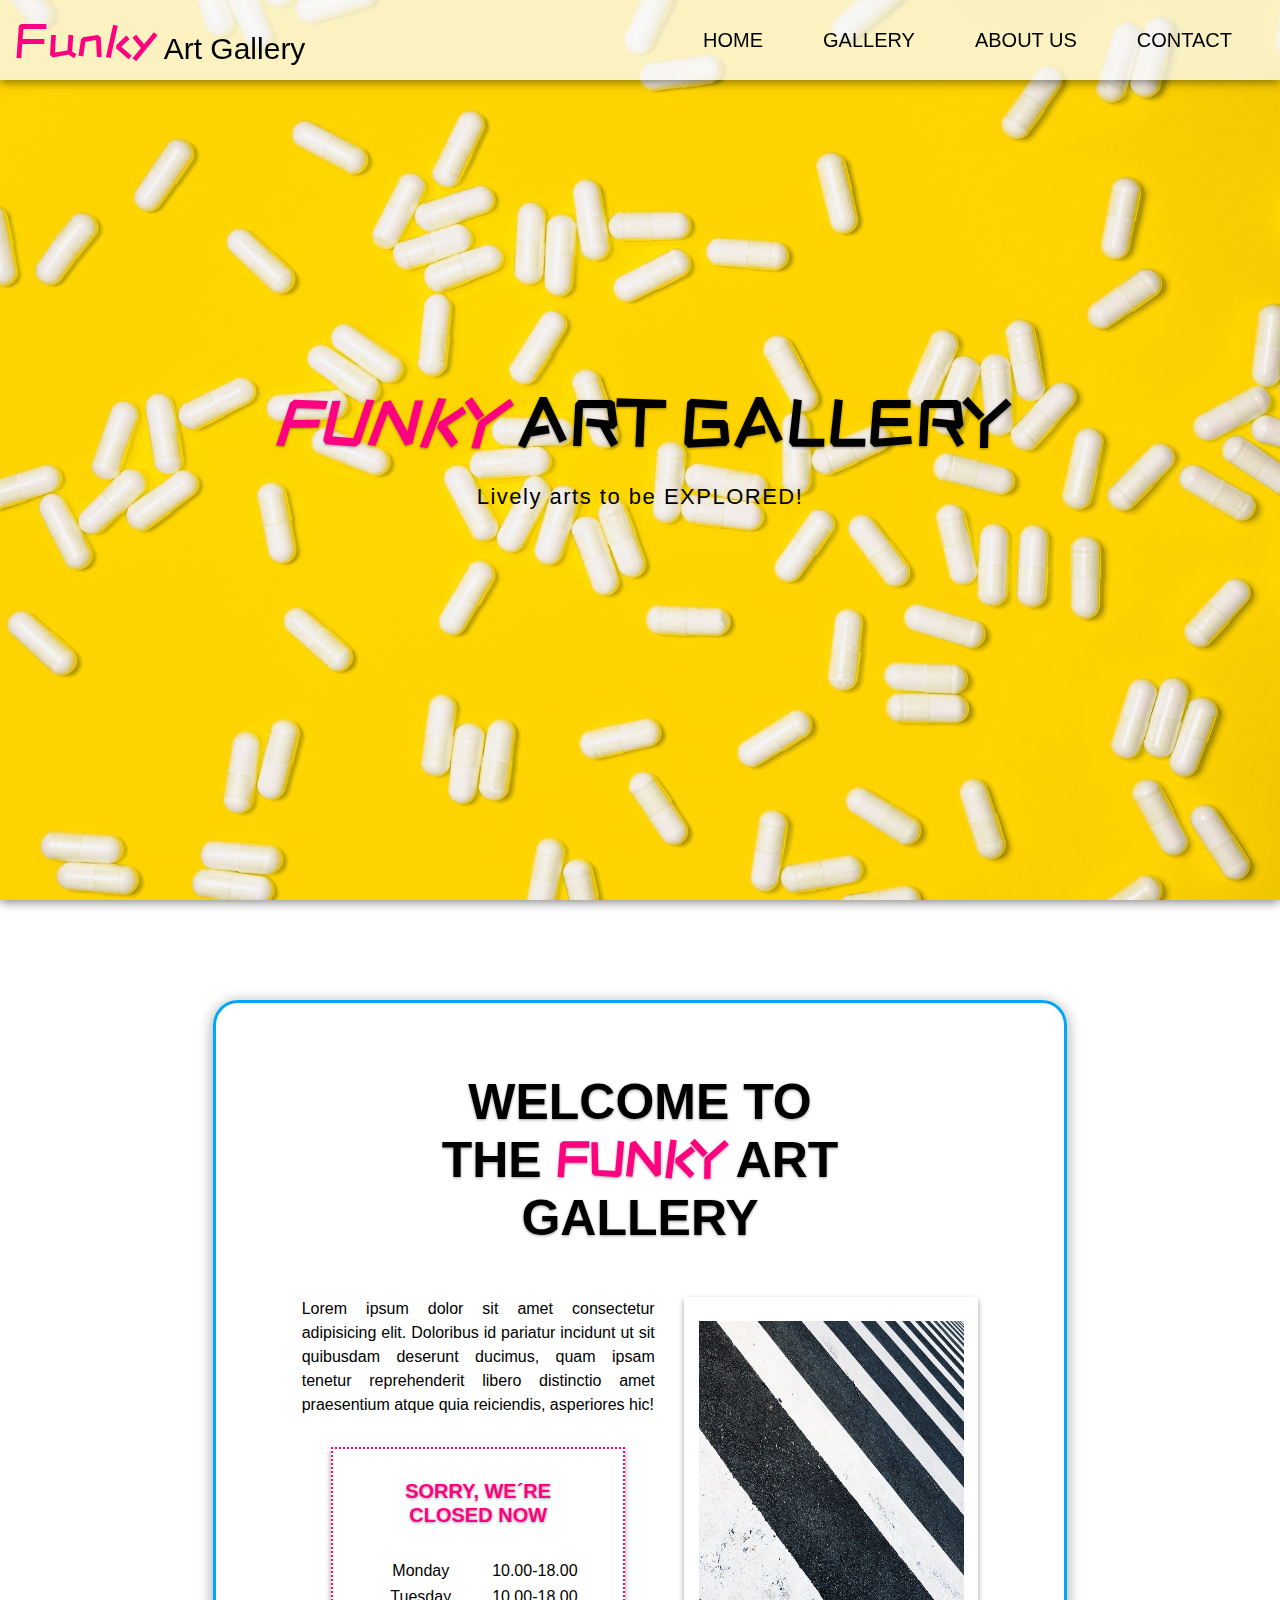
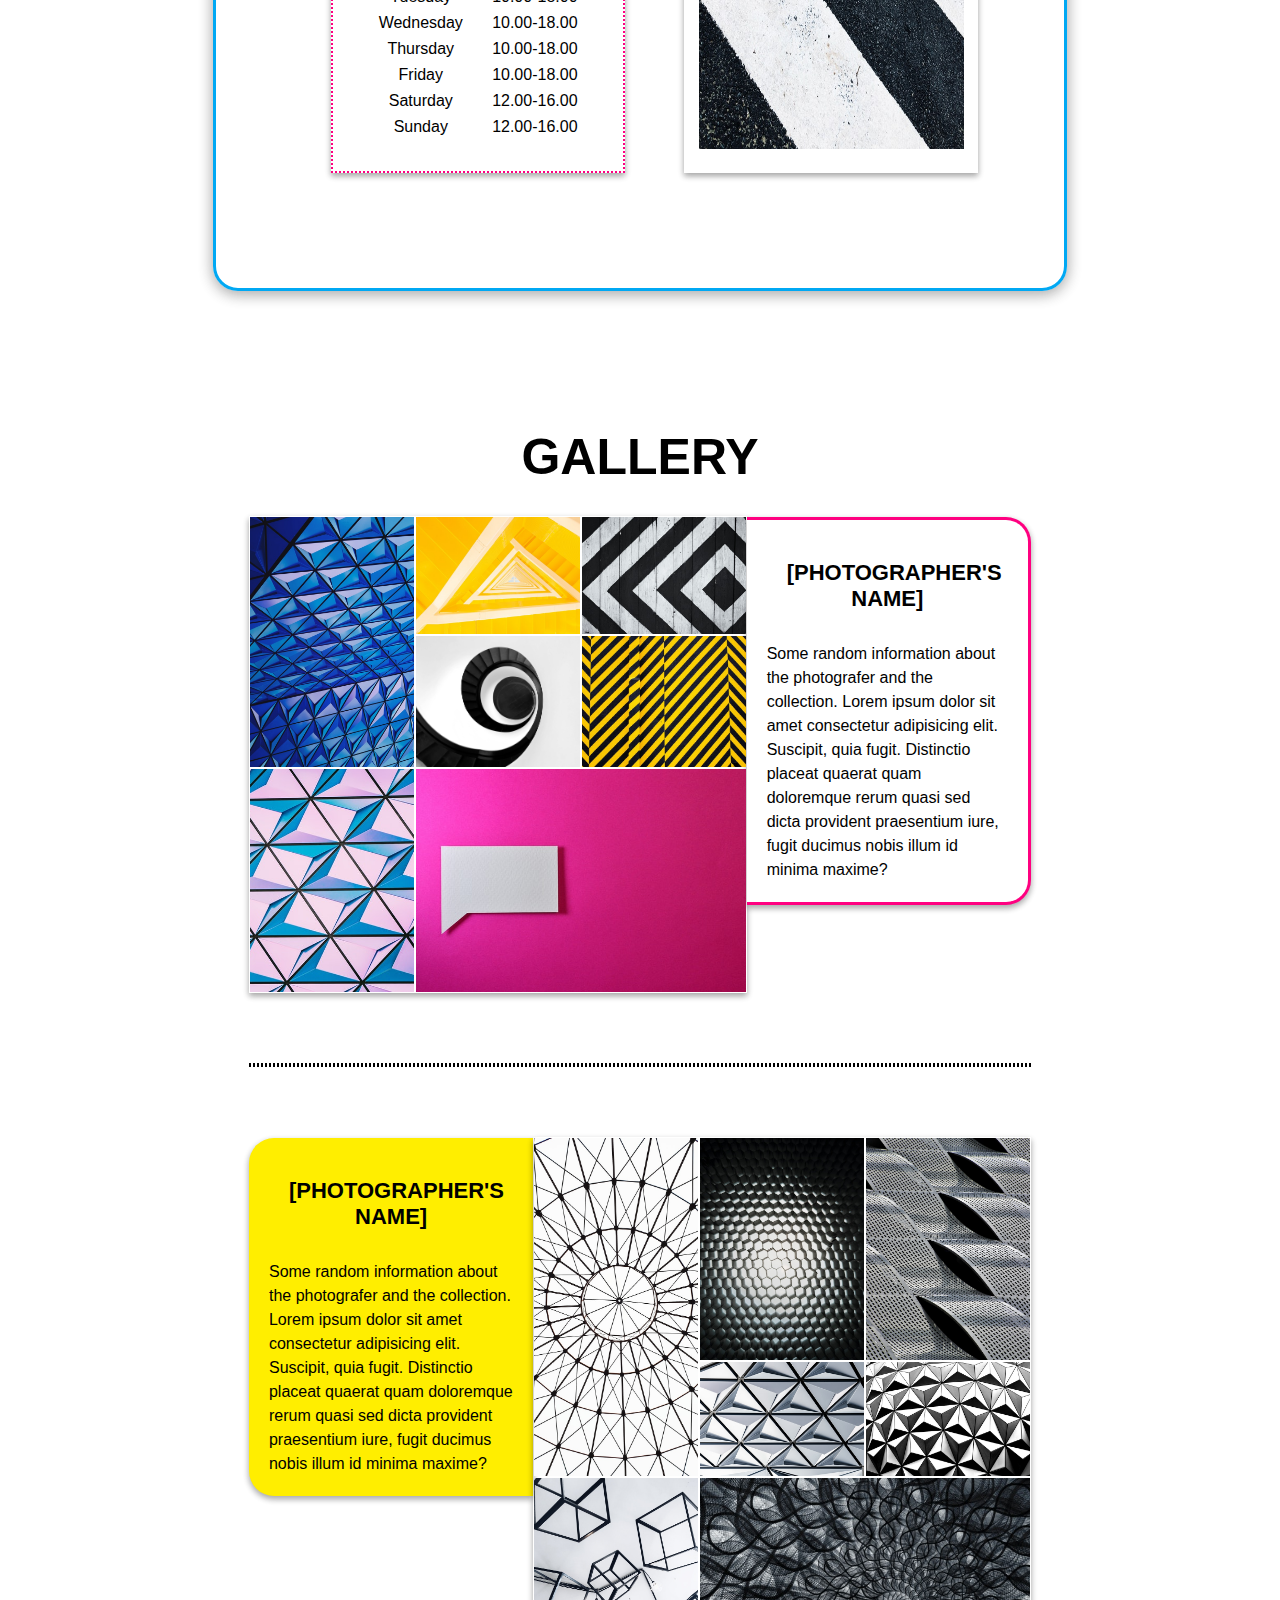
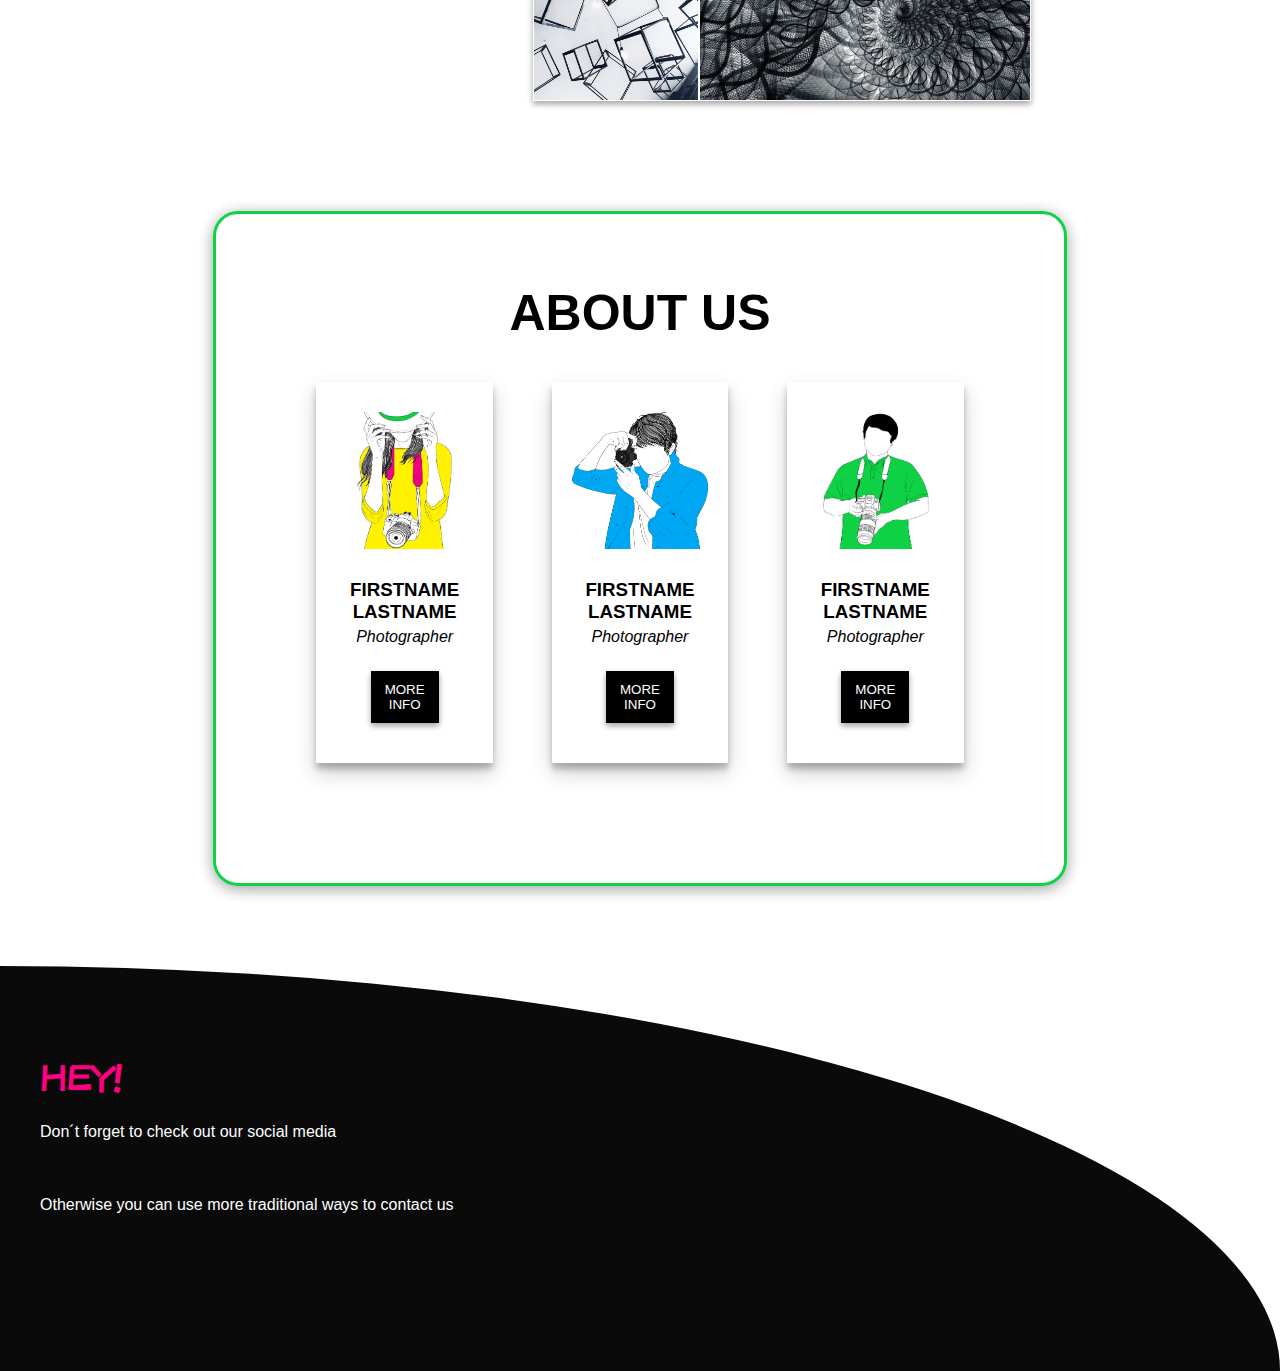
==== commit 4665104e: "updates styling and pictures" ====
--- a/index2.html
+++ b/index2.html
@@ -13,7 +13,7 @@
     <!--header start-->
     <header>
         <nav class="navbar">
-            <a href="index.html"><h1><span>Funky</span> Art Gallery</h1></a>
+            <a href="index2.html"><h1><span>Funky</span> Art Gallery</h1></a>
             <ul>
                 <li><a href="#intro-section">Home</a></li>
                 <li><a href="#gallery-section">Gallery</a></li>
@@ -52,13 +52,13 @@
         </section>
         <!--landing section end-->
 
-        <!--colored border between sections-->
-        <div class="color-border" id="intro-section"></div>
+        <!--anchor tag between sections-->
+        <div class="anchor" id="intro-section"></div>
 
         <!--intro section start-->
-        <section class="section-wrapper">
-            <h2 class="intro-header">Welcome to the <span>Funky</span> Art Gallery</h2>
-            <div class="intro col-8">
+        <section class="section-wrapper intro-wrapper col-8">
+            <h2 class="intro-header">Welcome to <br>the <span>Funky</span> Art Gallery</h2>
+            <div class="intro col-10">
                 <div class="intro-left col-6">
                     
                     <p>Lorem ipsum dolor sit amet consectetur adipisicing elit. 
@@ -106,23 +106,19 @@
         </section> 
         <!--intro section end-->
 
-        <!--colored border between sections-->
-        <div class="color-border" id="gallery-section"></div>
+        <!--anchor tag between sections-->
+        <div class="anchor" id="gallery-section"></div>
 
         <!--gallery section start-->
-        <section class="section-wrapper">
+        <section class="section-wrapper gallery-wrap col-8">
             <h2>Gallery</h2>
-            <div class="gallery col-8">
+            <div class="gallery">
                 <div class="gallery-wrapper col-7"  id="gallery-wrapper">
                     <div class="gallery-container h-2">
                         <div class="gallery-item">
                             <div class="image">
                                     <img src="./media/img2/5-3.jpg" alt="">
                             </div>
-                            <div class="imgtext">
-                                <h1>Image <em>Title</em></h1>
-                                <p>RANDOM TEXT HERE</p>
-                            </div>
                         </div>
                     </div>
                     <div class="gallery-container">
@@ -130,10 +126,6 @@
                             <div class="image">
                                 <img src="./media/img2/5-1.jpg" alt="">
                             </div>
-                            <div class="imgtext">
-                            <h1>Image <em>Title</em></h1>
-                                <p>RANDOM TEXT HERE</p>
-                            </div>
                         </div>
                     </div>
                     <div class="gallery-container">
@@ -141,10 +133,6 @@
                             <div class="image">
                                 <img src="./media/img2/5-6.jpg" alt="">
                             </div>
-                            <div class="imgtext">
-                                <h1>Image <em>Title</em></h1>
-                                <p>RANDOM TEXT HERE</p>
-                            </div>
                         </div>
                     </div>
                     <div class="gallery-container">
@@ -152,10 +140,6 @@
                             <div class="image">
                                 <img src="./media/img2/5-2.jpg" alt="">
                             </div>
-                            <div class="imgtext">
-                                <h1>Image <em>Title</em></h1>
-                                <p>RANDOM TEXT HERE</p>
-                            </div>
                         </div>
                     </div>
                     <div class="gallery-container">
@@ -163,11 +147,6 @@
                             <div class="image">
                                 <img src="./media/img2/5-5.jpg" alt="">
                             </div>
-                            <div class="imgtext">
-                                <h1>Image <em>Title</em></h1>
-                                <p>RANDOM TEXT HERE</p>
-                                <p></p>
-                            </div>            
                         </div>
                     </div>
                     <div class="gallery-container">
@@ -175,10 +154,6 @@
                             <div class="image">
                                 <img src="./media/img2/5-4.jpg" alt="">
                             </div>
-                            <div class="imgtext">
-                                <h1>Image <em>Title</em></h1>
-                                <p>RANDOM TEXT HERE</p>
-                            </div>
                         </div>
                     </div>
                     <div class="gallery-container w-2" >
@@ -186,111 +161,78 @@
                             <div class="image">
                                 <img src="./media/img2/5-7.jpg" alt="">
                             </div>
-                            <div class="imgtext">
-                                <h1>Image <em>Title</em></h1>
-                                <p>RANDOM TEXT HERE</p>
-                            </div>
                         </div>
                     </div>                
                 </div>
                 <div class="gallery-info col-4">
-                    <h3>[Konstnärens namn]</h3>
-                    <p>Lite blandad info om konstnären och samlingen. 
+                    <h3>[photographer's name]</h3>
+                    <p>Some random information about the photografer and the collection. 
                         Lorem ipsum dolor sit amet consectetur adipisicing elit. 
                         Suscipit, quia fugit. Distinctio placeat quaerat quam 
                         doloremque rerum quasi sed dicta provident praesentium iure, 
                         fugit ducimus nobis illum id minima maxime?</p>
                 </div>
             </div>   
-            <hr class="dotted-line col-7">
-            <div class="gallery-reverse col-8">
+            <hr class="dotted-line col-11">
+            <div class="gallery-reverse">
                 <div class="gallery-wrapper col-7"  id="gallery-wrapper">
                     <div class="gallery-container h-2">
-                            <div class="gallery-item">
-                                <div class="image">
-                                    <img src="./media/img2/2-1.jpg" alt="">
-                                </div>
-                                <div class="imgtext">
-                                    <h1>Image <em>Title</em></h1>
-                                    <p>RANDOM TEXT HERE</p>
-                                </div>
-                            </div>
-                    </div>
-                    <div class="gallery-container">
-                            <div class="gallery-item">
-                                <div class="image">
-                                    <img src="./media/img2/2-7.jpg" alt="">
-                                </div>
-                                <div class="imgtext">
-                                    <h1>Image <em>Title</em></h1>
-                                    <p>RANDOM TEXT HERE</p>
-                                </div>
-                            </div>
-                    </div>
-                    <div class="gallery-container">
-                            <div class="gallery-item">
-                                <div class="image">
-                                    <img src="./media/img2/2-5.jpg" alt="">
-                                </div>
-                                <div class="imgtext">
-                                    <h1>Image <em>Title</em></h1>
-                                    <p>RANDOM TEXT HERE</p>
-                                </div>
-                            </div>
-                    </div>
-                    <div class="gallery-container">
-                            <div class="gallery-item">
-                                <div class="image">
-                                    <img src="./media/img2/2-6.jpg" alt="">
-                                </div>
-                                <div class="imgtext">
-                                    <h1>Image <em>Title</em></h1>
-                                    <p>RANDOM TEXT HERE</p>
-                                </div>
-                            </div>
-                    </div>
-                    <div class="gallery-container">
-                            <div class="gallery-item">
-                                <div class="image">
-                                    <img src="./media/img2/2-4.jpg" alt="">
-                                </div>
-                                <div class="imgtext">
-                                    <h1>Image <em>Title</em></h1>
-                                    <p>RANDOM TEXT HERE</p>
-                                    <p></p>
-                                </div>                                
-                            </div>
-                    </div>
-                    <div class="gallery-container">
-                            <div class="gallery-item">
-                                <div class="image">
-                                    <img src="./media/img2/2-3.jpg" alt="">
-                                </div>
-                                <div class="imgtext">
-                                    <h1>Image <em>Title</em></h1>
-                                    <p>RANDOM TEXT HERE</p>
-                                </div>
-                            </div>
+                        <div class="gallery-item">
+                            <div class="image">
+                                <img src="./media/img2/2-1.jpg" alt="">
+                            </div>
+                        </div>
+                    </div>
+                    <div class="gallery-container">
+                        <div class="gallery-item">
+                            <div class="image">
+                                <img src="./media/img2/2-7.jpg" alt="">
+                            </div>
+                        </div>
+                    </div>
+                    <div class="gallery-container">
+                        <div class="gallery-item">
+                            <div class="image">
+                                <img src="./media/img2/2-5.jpg" alt="">
+                            </div>
+                        </div>
+                    </div>
+                    <div class="gallery-container">
+                        <div class="gallery-item">
+                            <div class="image">
+                                <img src="./media/img2/2-6.jpg" alt="">
+                            </div>
+                        </div>
+                    </div>
+                    <div class="gallery-container">
+                        <div class="gallery-item">
+                            <div class="image">
+                                <img src="./media/img2/2-4.jpg" alt="">
+                            </div>
+                        </div>
+                    </div>
+                    <div class="gallery-container">
+                        <div class="gallery-item">
+                            <div class="image">
+                                <img src="./media/img2/2-3.jpg" alt="">
+                            </div>
+                        </div>
                     </div>
                     <div class="gallery-container w-2" >
-                            <div class="gallery-item">
-                                <div class="image">
-                                    <img src="./media/img2/2-2.jpg" alt="">
-                                </div>
-                                <div class="imgtext">
-                                    <h1>Image <em>Title</em></h1>
-                                    <p>RANDOM TEXT HERE</p>
-                                </div>
-                            </div>
+                        <div class="gallery-item">
+                            <div class="image">
+                                <img src="./media/img2/2-2.jpg" alt="">
+                            </div>
+                        </div>
                     </div>               
                 </div>
                 <div class="gallery-info-reverse col-4">
-                        <h3>[Konstnärens namn]</h3>
-                        <p>Lite blandad info om konstnären och samlingen. 
-                            Lorem ipsum dolor sit amet consectetur adipisicing elit. 
-                            Suscipit, quia fugit. Distinctio placeat quaerat quam 
-                            doloremque rerum quasi sed dicta provident praesentium iure, 
-                            fugit ducimus nobis illum id minima maxime?</p>
+                    <h3>[photographer's name]</h3>
+                    <p>Some random information about the photografer and the collection.
+                        Lorem ipsum dolor sit amet consectetur adipisicing elit. 
+                        Suscipit, quia fugit. Distinctio placeat quaerat quam 
+                        doloremque rerum quasi sed dicta provident praesentium iure, 
+                        fugit ducimus nobis illum id minima maxime?</p>
                 </div>
             </div>
         </section>
@@ -321,42 +263,45 @@
         <div class="bgShadow"></div>
         <!--popup section end-->
 
-        <!--colored border between sections-->
-        <div class="color-border" id="about-section"></div>
+        <!--anchor tag between sections-->
+        <div class="anchor" id="about-section">
+        </div>
 
         <!--about section start-->
-        <section class="section-wrapper">
+        <section class="section-wrapper about-wrapper col-8">
             <h2>ABOUT US</h2>
-            <div class="card-wrapper col-8">
+            <div class="card-wrapper col-10">
                 <div class="card col-3">
-                    <img class="profile-img" src="./media/img2/profile-lyon.jpg" alt="">
-                    <h3>[ Text ]</h3>
-                    <button id="about-btn-0">More info</button>
+                    <img class="profile-img" src="./media/img2/prof-4.jpg" alt="">
+                    <h3>Firstname Lastname</h3>
+                    <p>Photographer</p>
+                    <button class="about-btn">More info</button>
                 </div>
                 <div class="card col-3">
-                    <img class="profile-img" src="./media/img2/profile-cat.jpg" alt="">
-                    <h3>The boss</h3>
-                    <button id="about-btn-1">More info</i></button>
+                    <img class="profile-img" src="./media/img2/prof-2b.png" alt="">
+                    <h3>Firstname Lastname</h3>
+                    <p>Photographer</p>
+                    <button class="about-btn">More info</button>
                 </div>
                 <div class="card col-3">
-                    <img class="profile-img" src="./media/img2/profile-tiger.jpg" alt="">
-                    <h3>[ Text ]</h3>
-                    <button id="about-btn-2">More info</button>
+                    <img class="profile-img" src="./media/img2/prof-5.png" alt="">
+                    <h3>Firstname Lastname</h3>
+                    <p>Photographer</p>
+                    <button class="about-btn">More info</button>
                 </div>
             </div>                
-        </section> 
+        </section>
         <!--about section end-->
 
         <!--about modal start-->
         <div id="aboutModal" class="aboutModal">
             <div class="modal-wrapper">
             <div class="modal-header">
-                <span class="closingIcon fa fa-close"></span>
+                <span onclick="closeAboutModal()" class="closingIcon fa fa-close"></span>
             </div>
             <div class="modal-content">
                 <div class="img-b col-6">
                     <img id="profImg" src="" alt="">
-                    <!--<img id="profImg" src="https://via.placeholder.com/150">-->
                 </div>
                 <div class="text-box col-6">
                     <h2 id="position"></h2>
@@ -378,23 +323,67 @@
     <div class="footer-anchor" id="contact-section"></div>
 
     <!--footer start-->
-    <footer class="footer-wrapper">
+    <footer class="col-12">
+    <div class="footer-wrapper">
+        <div class="social-media-wrapper">
+            <h2>HEY!</h2>
+            <p>Don´t forget to check out our social media</p>
+            <div class="social-media-icons">
+                <a class="tooltip" href="">
+                    <i class="fab fa-instagram">
+                        <span class="tooltiptext">Instagram</span>
+                    </i>
+                </a>
+                <a class="tooltip" href="">
+                    <i class="fab fa-facebook">
+                        <span class="tooltiptext">Facebook</span>
+                    </i>
+                </a>
+                <a class="tooltip" href="">
+                    <i class="fab fa-pinterest">
+                        <span class="tooltiptext">Pinterest</span>
+                    </i>
+                </a>
+            </div>
+        </div>
+
+
         <div class="contact-wrapper">
-            <h2>Kontakt</h2>
+            <p>Otherwise you can use more traditional ways to contact us</p>
+            <a class="tooltip" href="tel:+46700112233">
+                <i class="fas fa-phone">
+                    <span class="tooltiptext">Call!</span>
+                </i>
+            </a>
+            <a class="tooltip" href="mailto:exempel@epost.se">
+                <i class="far fa-envelope">
+                    <span class="tooltiptext">Write!</span>
+                </i>
+            </a>
+            <a class="tooltip" href="https://www.google.se/maps/@57.7861815,12.2986446,14z">
+                <i class="far fa-map">
+                    <span class="tooltiptext">Visit!</span>
+                </i>
+            </a>
+        </div>
+<!--
+        <div class="contact-wrapper">
+            <p>Otherwise you can use more traditional ways</p>
             <div class="mail-us">
-                <h3><a href="mailto:exempel@epost.se">Maila oss!</a></h3>
-                <p><i class="fa fa-envelope"></i> exempel@epost.se</p>
+                <h3><a href="mailto:exempel@epost.se">Write!</a></h3>
+                <p><i class="fa fa-envelope"></i> contact@funky.com</p>
             </div>
             <div class="call-us">
-                <h3><a href="tel:+46700112233">Ring oss!</a></h3>
+                <h3><a href="tel:+46700112233">Call!</a></h3>
                 <p><i class="fa fa-phone"></i> +46700112233</p>
             </div>
             <div class="visit-us">
-                <h3>Besök oss!</h3>  
+                <h3>Visit!</h3>  
                 <p>Xxxxxxgatan 25</p>
                 <p>000 00 Xxxxstaden</p>
             </div>
         </div>
+    -->
     </footer>
     <!--footer end-->
 
--- a/css/style2.css
+++ b/css/style2.css
@@ -19,10 +19,10 @@
 }
 .navbar a{
     display: inline-block;
+    margin: 0 8px;
+    padding: 0 6px;
     text-decoration: none;
     color: black;
-    margin: 0 8px;
-    padding: 0 6px;
     text-align: center;
     line-height: 80px;
     font-weight: 500;
@@ -62,6 +62,9 @@
     color: black;
     font-size: 20px;
     text-transform: uppercase;
+}
+.navbar ul li a:hover {
+    color: rgb(255, 0, 128);
 }
 .menu-btn{
     display: none;
@@ -145,27 +148,55 @@
 }
 
 /*general styling*/
-.section-wrapper{
+main {
     display: flex;
     flex-direction: column;
     align-items: center;
-    margin-bottom: 70px;
+}
+.section-wrapper{
+    display: flex;
+    flex-direction: column;
+    align-items: center;
+    /*margin-bottom: 70px;*/
+    /**/
+    padding-top: 10px;
+    padding-bottom: 70px;
+    /*padding-top: 50px;*/
+    /*padding-bottom: 80px;*/
 }
 .section-wrapper h2{
     width: 60%;
-    margin-bottom: 30px;
+    margin-bottom: 20px;
     padding-top: 0px;
     font-family: Arial, Helvetica, sans-serif;
     font-size: 50px;
     text-align: center;
     text-transform: uppercase
 }
+
+/*
 .color-border{
-    height: 80px;
-    margin: 0 0 45px 0;
-    background-image: url("../media/img2/color-border.jpg");  
-    background-size: cover;
-}
+    display: flex;
+    align-items: center;
+    justify-content: center;
+    height: 100px;
+    /*margin: 0 0 45px 0;*/
+    /*background-image: url("../media/img2/color-border.jpg"); */
+
+    /*background-size: cover;*/
+    /*background-color: rgb(243, 2, 123);*/
+    /*background-color:rgba(0, 0, 0, 0.842)*/
+    /*
+    margin: 5px;
+    position:relative;
+    background-color: white;
+   
+}
+*/
+.anchor{
+    height: 100px;
+}
+
 .col-1 {width: 8.33%;}
 .col-2 {width: 16.66%;}
 .col-3 {width: 25%;}
@@ -183,12 +214,17 @@
         width: 95%;
         margin: 0 0 5px 0;
     }
+    .color-border {
+        height: 50px;
+    }
 }
 
 
 /*landing section*/
 .landing-wrapper{
     position: relative;
+    width: 100%;
+    box-shadow: 0px 2px 10px 0px rgb(0 0 0 / 50%);
 }
 .landing-image{
     width: 100%;
@@ -219,6 +255,7 @@
     font-weight: 600;
     text-align: center;
     z-index: 1;
+    text-shadow:0 1px 3px rgba(0,0,0,0.16), 0 1px 3px rgba(0,0,0,0.23 );
 }
 .landing-overlay span{
     font-style: italic;
@@ -234,10 +271,18 @@
     text-align: center;
 }
 
-
 /**intro-section*/
+.intro-wrapper {
+        /**/
+        border: 3px solid #00a8f3;
+        border-radius: 25px;;
+        box-shadow: 0 3px 15px rgba(0,0,0,0.16), 0 3px 15px rgba(0,0,0,0.23 );
+        /*box-shadow: 0px 2px 10px 0px rgb(0 0 0 / 50%);*/
+        margin-bottom: 17px;
+}
 .intro-header{
-    margin-top: 50px;
+    /*margin-top: 10px;*/
+    margin-top: 60px;
     text-shadow:0 1px 3px rgba(0,0,0,0.16), 0 1px 3px rgba(0,0,0,0.23 );
 }
 .intro-header span{
@@ -254,14 +299,17 @@
 .intro-left{
     display: flex;
     flex-direction: column;
+    align-items: center;
     font-family: Arial, Helvetica, sans-serif;
     line-height: 1.5em;
+    text-align: justify;
 }
 .we-are-open{
     margin-top: 30px;
     padding: 30px;
     text-align: center;
     border: 2px dotted rgb(255, 0, 128); 
+    box-shadow: 0 3px 6px rgba(0,0,0,0.16), 0 3px 6px rgba(0,0,0,0.23 );
 }
 #js-open{
     margin-bottom: 30px;
@@ -275,20 +323,38 @@
     width: 100%;
     margin-top: 10px;
 }
+.intro-right {
+    display: flex;
+    justify-content: center;
+    align-items: center;
+    box-shadow: 0 3px 6px rgba(0,0,0,0.16), 0 3px 6px rgba(0,0,0,0.23 );
+}
 .intro-right img{
-    width: 100%;
-    box-shadow: 0 3px 6px rgba(0,0,0,0.16), 0 3px 6px rgba(0,0,0,0.23 );
+    width: 90%;
+    height: 90%;
+    align-self: center;
+    /*box-shadow: 0 3px 6px rgba(0,0,0,0.16), 0 3px 6px rgba(0,0,0,0.23 );*/
 }
 @media screen and (max-width:800px) {
+    .intro-wrapper {
+        margin-bottom: 0;
+    }
+    .intro {
+        margin-bottom: 0;
+    }
     .intro-left {
         align-items: center;
     }
-    .intro {
-        margin-bottom: 0;
+    .intro-right {
+        margin-top: 20px;
     }
 }
 
 /*gallery-section*/
+.gallery-wrap {
+   padding-bottom: 0;
+   padding-top: 20px;
+}
 .gallery{
     display: flex;
     flex-wrap: wrap-reverse;
@@ -334,6 +400,10 @@
     padding-top: 10px;
     font-family: Arial, Helvetica, sans-serif;
 }
+.dotted-line{
+    margin: 60px 0 60px 0;
+    border: 2px dotted black;
+}
         /*grid-gallery*/
 .gallery-wrapper{
     display: grid;
@@ -342,6 +412,7 @@
     justify-self: center;
     box-shadow: 0 3px 6px rgba(0,0,0,0.16), 0 3px 6px rgba(0,0,0,0.23);
 }
+
 .imgtext{
     position: absolute;
     text-align: left;
@@ -369,10 +440,7 @@
     cursor: pointer;
     transition: .5s ease-in-out;
 }
-/*
-.gallery-item:hover .image img{
-    transform: scale(1.1);
-}*/
+
 .gallery-item .imgtext em{
     font-style: normal;
     font-weight: 200;
@@ -406,15 +474,12 @@
     opacity: 1;
     transform: translateY(0);
    }
+   
 .w-2{
     grid-column: span 2;
 }
 .h-2{
     grid-row: span 2;
-}
-.dotted-line{
-    margin: 50px 0 50px 0;
-    border: 2px dotted black;
 }
 
 /* Pop up box börjar här*/
@@ -453,7 +518,8 @@
 }
 .detailText .title{
     display: flex;
-    font-size: 20px;
+    font-family: Arial, Helvetica, sans-serif;
+    font-size: 18px;
     font-weight: 400;
     color: black;
 }
@@ -473,21 +539,26 @@
 }
 .img-box .slide{
     position: absolute;
-    top: 40%;
+    top: 35%;
     transform: translateY(50%);
     font-size: 30px;
     cursor: pointer;
-    color: red;  /* du kan byta färg här på next/prev knappen*/
+    color: rgba(0, 0, 0, 0.774); 
     width: 50px;
     height: 20px;
     line-height: 50px;
     text-align: center;
 }
+.img-box .fa {
+    background-color: rgba(250, 250, 250, 0.774);
+    padding: 10px;
+    border-radius: 50%;
+}
 .img-box .slide.prev{
-    left: 0;
+    left: 10px;
 }
 .img-box .slide.next{
-    right: 0;
+    right: 10px;
 }
 .bgShadow{
     position: fixed;
@@ -523,6 +594,9 @@
 
 
 @media screen and (max-width:800px){
+    .gallery-wrap {
+        padding-top: 0;
+    }
     .gallery-wrapper{
         grid-template-columns: repeat(3,1fr);
     }
@@ -555,34 +629,54 @@
 
 
 /*about- section*/
-
+.about-wrapper {
+        /**/
+        border: 3px solid #0ed145;
+        border-radius: 25px;;
+        box-shadow: 0 3px 15px rgba(0,0,0,0.16), 0 3px 15px rgba(0,0,0,0.23 );
+        margin-bottom: 80px;      
+}
+.about-wrapper h2 {
+    margin-top: 60px;
+}
 .card-wrapper{
     display: flex;
     flex-wrap: wrap;
     justify-content: space-around;
+    margin-bottom: 50px;
 }
 .card{
     display: flex;
     flex-direction: column;
     align-items: center;;
     padding: 20px;
+    margin-top: 20px;
     background-color: white;
     box-shadow: 0 10px 20px rgba(0,0,0,0.19), 0 6px 6px rgba(0,0,0,0.23);
 }
 .card img{
     width: 100%;
     object-fit: contain;
+    margin-top: 10px;
+    /*border: 1px solid silver;*/
+    /*box-shadow: 0 1px 6px rgba(0,0,0,0.16), 0 1px 6px rgba(0,0,0,0.23 );*/
 }
 .card h3{
     text-align: center;
     font-family: Arial, Helvetica, sans-serif;
     text-transform: uppercase;
+    margin-top: 30px;
+}
+.card p {
+    margin-top: 5px;
+    font-family: Arial, Helvetica, sans-serif;
+    font-style: italic;
 }
 .card button {
     display: flex;
     justify-content: center;
     width: 50%;
-    margin-top: 30px;
+    margin-top: 25px;
     margin-bottom: 20px;
     padding: 10px 15px;
     background-color: black;
@@ -612,7 +706,8 @@
 .modal-wrapper {
     background-color: white;
     margin: 10% auto;
-    border: 1px solid black;
+    border-radius: 5px;
+    box-shadow: 0px 0px 15px rgba(0, 0, 0, 0.4);
     max-width: 600px;
     min-height: 400px;
     display: flex;
@@ -620,12 +715,16 @@
     justify-content: space-between;
 }
 .modal-header {
-    background-color: yellow;
     height: 50px;
     display: flex;
     justify-content: flex-end;
     align-items: center;
     padding: 12px 15px 12px 10px;
+    background-color:white;
+    
+    border-top-left-radius: 5px;
+    border-top-right-radius: 5px;
+    box-shadow: 0px 0px 10px rgba(0, 0, 0, 0.4);
 }
 .closingIcon {
     font-weight: bold;
@@ -658,7 +757,6 @@
 }
 .text-box span {
     font-weight: normal;
-    color: red;
 }
   
 @media screen and (max-width: 800px) {
@@ -672,6 +770,9 @@
     .modal-content{
       justify-content: center;
     } 
+    .card {
+        margin-top: 20px;
+    }
 }
 
 /*contact - section (footer)*/
@@ -679,21 +780,78 @@
     margin-bottom: 0;
 }
 .footer-wrapper{
+    min-height: 45vh;
+    border-top-right-radius: 100%;
     background-color: rgb(10, 10, 10);
     color: white;
-    padding: 40px 0 40px 0;
+    font-family: Arial, Helvetica, sans-serif;
+    line-height: 1.5em;
+    padding: 40px 0 40px 30px;
+}
+.footer-wrapper a{
+    color: white;
+    text-decoration: none;
+}
+.social-media-wrapper {
+    margin-top: 50px;
+    padding: 10px;
+}
+.social-media-wrapper h2 {
+    font-family: 'ZCOOL KuaiLe';
+    font-size: 35px;
+    color: rgb(255, 0, 128);
+    margin-bottom: 30px;
+}
+.social-media-wrapper .fab,
+.contact-wrapper .fas,
+.contact-wrapper .far {
+    margin-top: 15px;
+    padding: 10px 20px;
+    font-size: 30px;
 }
 .contact-wrapper{
     padding: 10px;
 }
-.contact-wrapper a{
-    color: white;
-    text-decoration: none;
-}
+.contact-wrapper h3 {
+    font-size: 18px;
+}
+.tooltip {
+    position: relative;
+}
+.tooltiptext {
+    visibility: hidden;
+    background-color: white;
+    position: absolute;
+    bottom: 220%;
+    left: 30%;
+    opacity: 0;
+    border: 1px solid white;
+    border-radius: 5px;;
+    padding: 10px;
+    color: black;
+    font-family: Arial, Helvetica, sans-serif;
+    font-size: 14px;
+    transition: 0.5s;
+    font-weight: normal;
+}
+.tooltip:hover .tooltiptext{
+    visibility: visible;
+    opacity: 1;
+}
+.tooltip .tooltiptext::before {
+    content: "";
+    position: absolute;
+    top: 100%;
+    left: 30%;
+    margin-left: -5px;
+    border-width: 5px;
+    border-style: solid;
+    border-color: white transparent transparent transparent;
+}
+
+/*
 .mail-us, 
 .call-us,
 .visit-us{
-    margin: 10px 0 10px 0;
-    font-family: Arial, Helvetica, sans-serif;
-    line-height: 1.5em;
-}+    margin: 20px 0 10px 0;
+}*/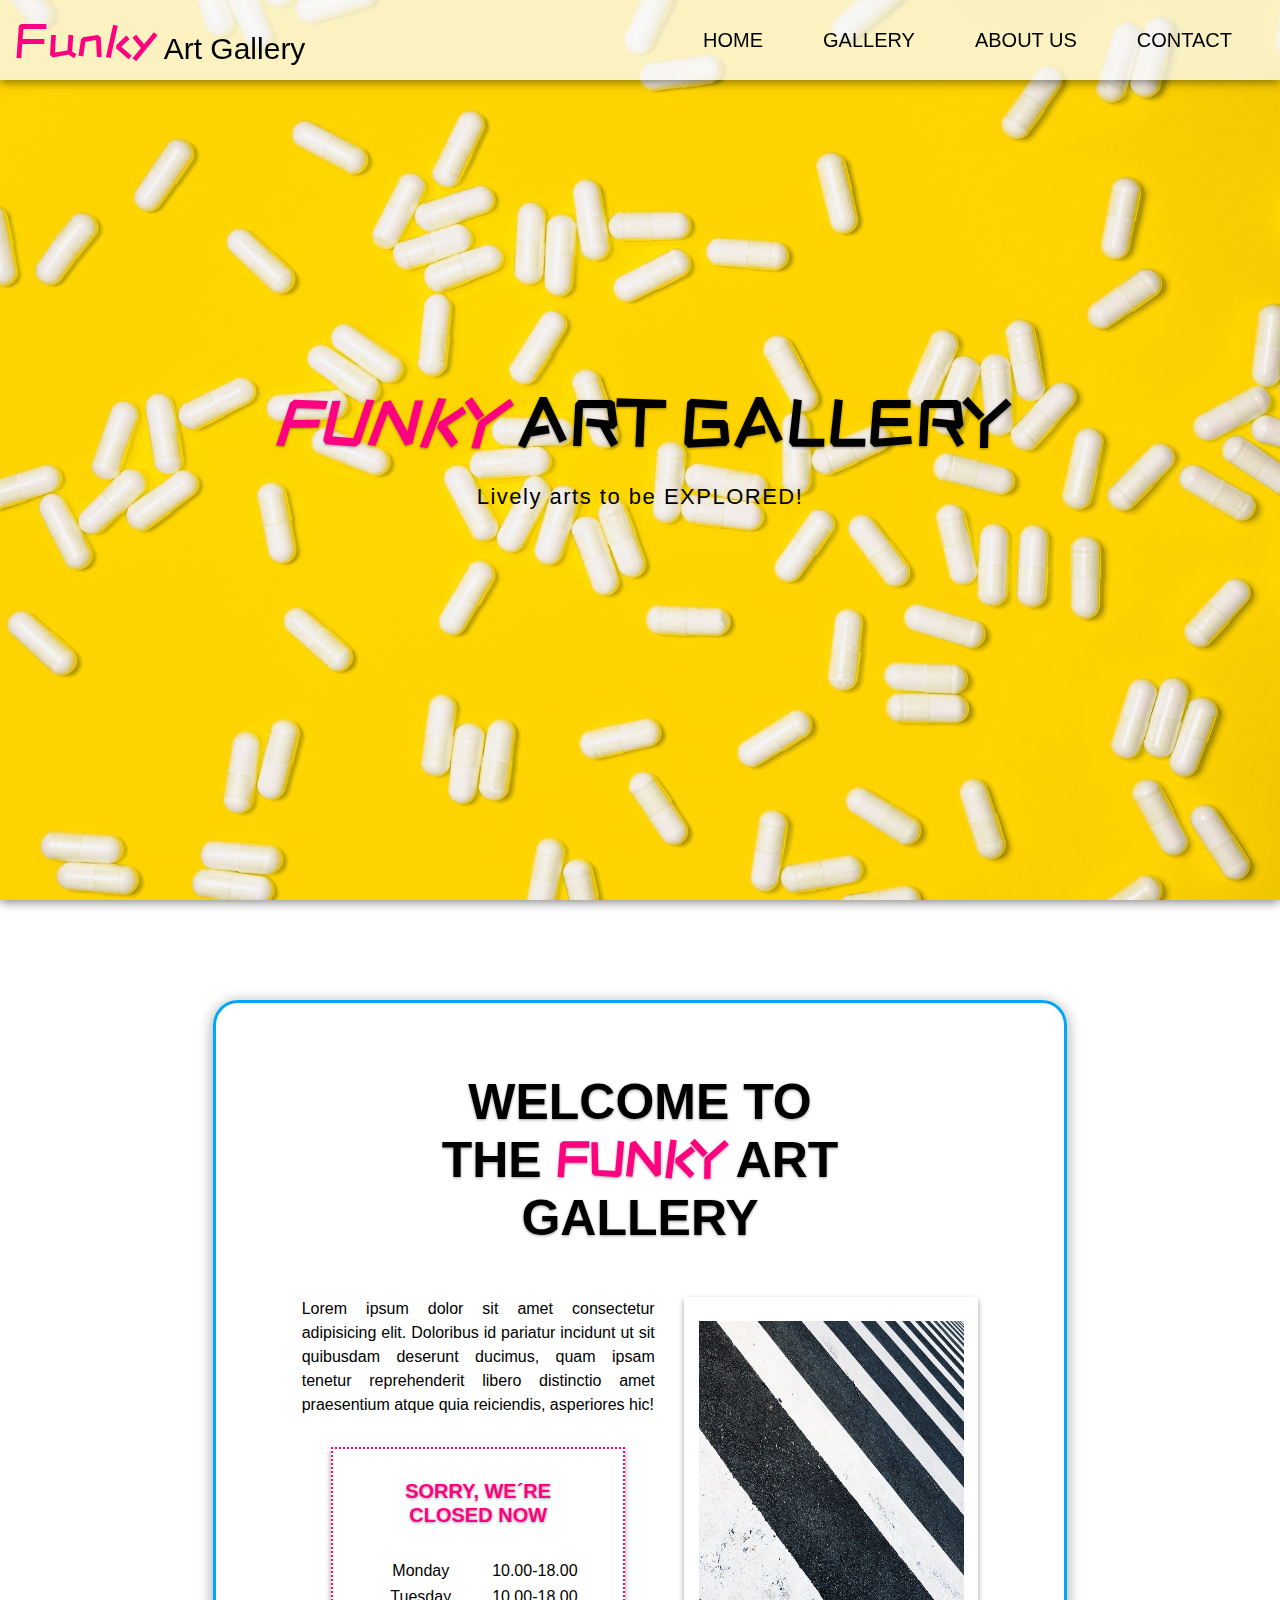
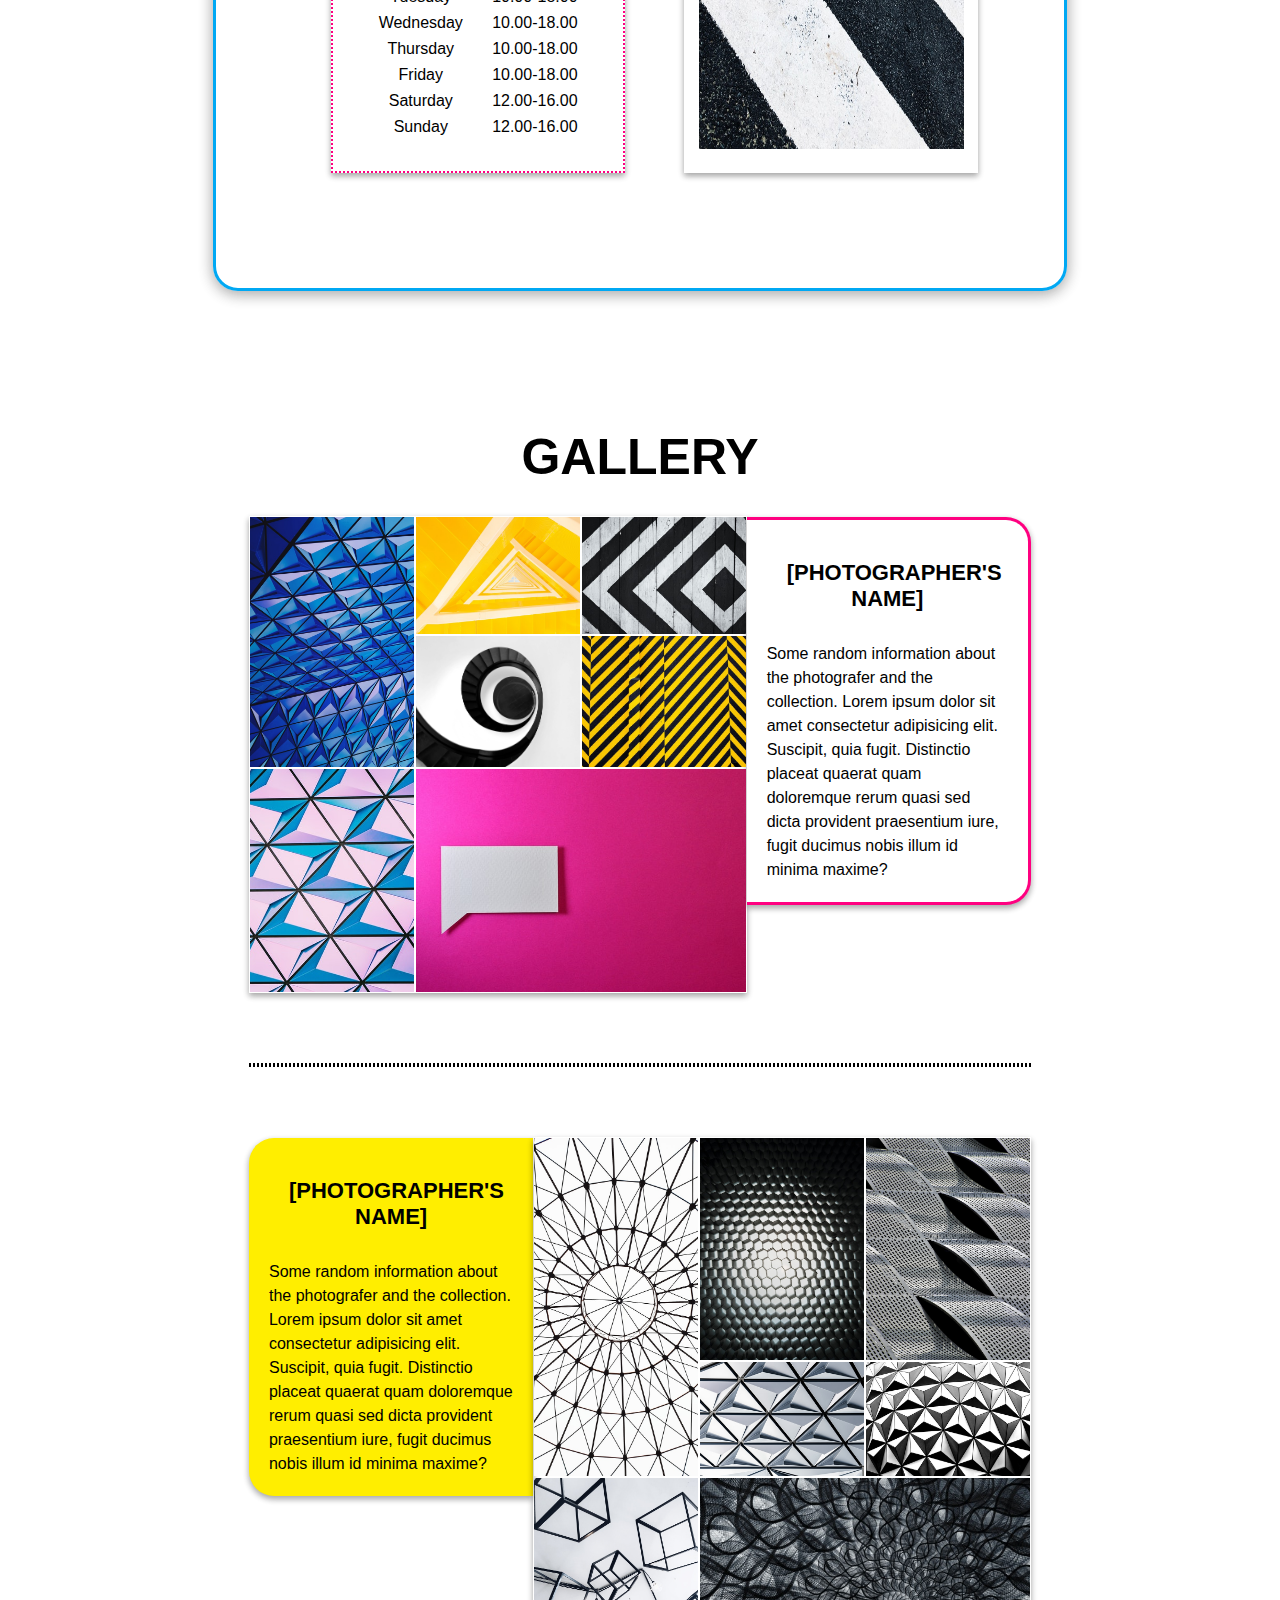
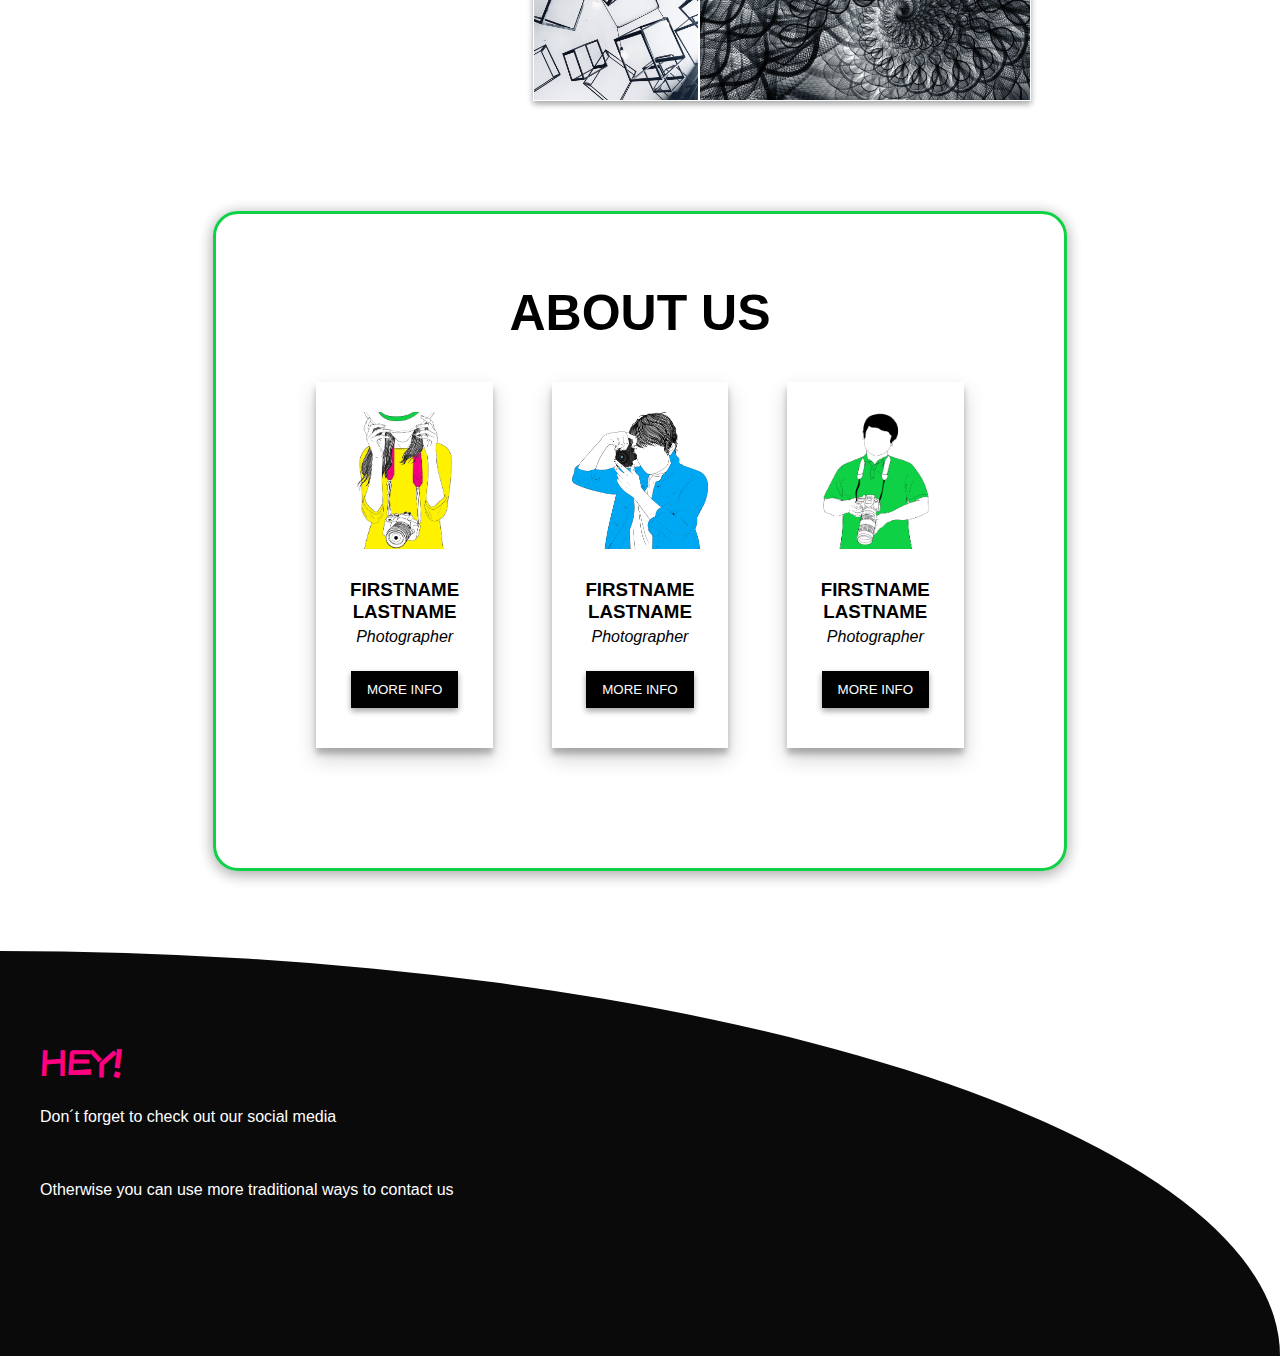
==== commit 706844d3: "complete" ====
--- a/index2.html
+++ b/index2.html
@@ -117,49 +117,49 @@
                     <div class="gallery-container h-2">
                         <div class="gallery-item">
                             <div class="image">
-                                    <img src="./media/img2/5-3.jpg" alt="">
-                            </div>
-                        </div>
-                    </div>
-                    <div class="gallery-container">
-                        <div class="gallery-item">
-                            <div class="image">
-                                <img src="./media/img2/5-1.jpg" alt="">
-                            </div>
-                        </div>
-                    </div>
-                    <div class="gallery-container">
-                        <div class="gallery-item">
-                            <div class="image">
-                                <img src="./media/img2/5-6.jpg" alt="">
-                            </div>
-                        </div>
-                    </div>
-                    <div class="gallery-container">
-                        <div class="gallery-item">
-                            <div class="image">
-                                <img src="./media/img2/5-2.jpg" alt="">
-                            </div>
-                        </div>
-                    </div>
-                    <div class="gallery-container">
-                        <div class="gallery-item">
-                            <div class="image">
-                                <img src="./media/img2/5-5.jpg" alt="">
-                            </div>
-                        </div>
-                    </div>
-                    <div class="gallery-container">
-                        <div class="gallery-item">
-                            <div class="image">
-                                <img src="./media/img2/5-4.jpg" alt="">
+                                    <img class="gallery-image" src="./media/img2/5-3.jpg" alt="">
+                            </div>
+                        </div>
+                    </div>
+                    <div class="gallery-container">
+                        <div class="gallery-item">
+                            <div class="image">
+                                <img class="gallery-image" src="./media/img2/5-1.jpg" alt="">
+                            </div>
+                        </div>
+                    </div>
+                    <div class="gallery-container">
+                        <div class="gallery-item">
+                            <div class="image">
+                                <img class="gallery-image" src="./media/img2/5-6.jpg" alt="">
+                            </div>
+                        </div>
+                    </div>
+                    <div class="gallery-container">
+                        <div class="gallery-item">
+                            <div class="image">
+                                <img class="gallery-image" src="./media/img2/5-2.jpg" alt="">
+                            </div>
+                        </div>
+                    </div>
+                    <div class="gallery-container">
+                        <div class="gallery-item">
+                            <div class="image">
+                                <img class="gallery-image" src="./media/img2/5-5.jpg" alt="">
+                            </div>
+                        </div>
+                    </div>
+                    <div class="gallery-container">
+                        <div class="gallery-item">
+                            <div class="image">
+                                <img class="gallery-image" src="./media/img2/5-4.jpg" alt="">
                             </div>
                         </div>
                     </div>
                     <div class="gallery-container w-2" >
                         <div class="gallery-item">
                             <div class="image">
-                                <img src="./media/img2/5-7.jpg" alt="">
+                                <img class="gallery-image" src="./media/img2/5-7.jpg" alt="">
                             </div>
                         </div>
                     </div>                
@@ -238,30 +238,29 @@
         </section>
         <!--gallery section end-->
 
-        <!--popup section start-->
-        <div class="popUP">
-            <div class="detailText">
-                <span class="title">
-                  Bild <p class="current-img"></p>
-                  av <p class="total-img"></p>
-                </span>
-                <span class="icon fa fa-close"></span>
-            </div>
-            <div class="img-box">
-                <div class="slide prev">
-                    <i class="fa fa-arrow-left"></i>
-                </div>
-                <div class="slide next">
-                    <i class="fa fa-arrow-right"></i>
-                </div>
-                <img src="" alt="" id="main-img">
-            </div>
-            <div class="demoimg">
+        <!--GALLERY MODAL START-->
+        <section id="galleryModal">
+            <div class="galleryModal-wrapper"><!--#images-section-->
+                <div class="modal-header">
+                    <span onclick="closeGalleryModal()" class="closingIcon fa fa-close"></span>
+                </div>
+               
+                    <div class="image-wrapper"><!--.main-image-wrapper-->
+                        <img id="showing-image" src="" alt=""><!--#main-image-->
+                        <span id="prev-btn"><i class="fa fa-arrow-left"></i></span>
+                        <span id="next-btn"><i class="fa fa-arrow-right"></i></span>
+                    </div>
+                    <div id="thumbnails-wrapper">
+
+                    </div>
                 
             </div>
-        </div>
-        <div class="bgShadow"></div>
-        <!--popup section end-->
+        </section>
+
+
+        <!--GALLERY MODAL END-->
+
+
 
         <!--anchor tag between sections-->
         <div class="anchor" id="about-section">
@@ -296,21 +295,21 @@
         <!--about modal start-->
         <div id="aboutModal" class="aboutModal">
             <div class="modal-wrapper">
-            <div class="modal-header">
-                <span onclick="closeAboutModal()" class="closingIcon fa fa-close"></span>
-            </div>
-            <div class="modal-content">
-                <div class="img-b col-6">
-                    <img id="profImg" src="" alt="">
-                </div>
-                <div class="text-box col-6">
-                    <h2 id="position"></h2>
-                    <p>Name: <span id="name"></span></p>
-                    <p>Age: <span id="age"></span></p>
-                    <p>Facts: <span id="fact"></span></p>
-                    <p>Contact: <span id="contact"></span></p>
-                </div>
-            </div>
+                <div class="modal-header">
+                    <span onclick="closeAboutModal()" class="closingIcon fa fa-close"></span>
+                </div>
+                <div class="modal-content">
+                    <div class="img-b col-6">
+                        <img id="profImg" src="" alt="">
+                    </div>
+                    <div class="text-box col-6">
+                        <h2 id="position"></h2>
+                        <p>Name: <span id="name"></span></p>
+                        <p>Age: <span id="age"></span></p>
+                        <p>Facts: <span id="fact"></span></p>
+                        <p>Contact: <span id="contact"></span></p>
+                    </div>
+                </div>
             </div>
         </div>
         <!--about modal end-->
@@ -366,24 +365,6 @@
                 </i>
             </a>
         </div>
-<!--
-        <div class="contact-wrapper">
-            <p>Otherwise you can use more traditional ways</p>
-            <div class="mail-us">
-                <h3><a href="mailto:exempel@epost.se">Write!</a></h3>
-                <p><i class="fa fa-envelope"></i> contact@funky.com</p>
-            </div>
-            <div class="call-us">
-                <h3><a href="tel:+46700112233">Call!</a></h3>
-                <p><i class="fa fa-phone"></i> +46700112233</p>
-            </div>
-            <div class="visit-us">
-                <h3>Visit!</h3>  
-                <p>Xxxxxxgatan 25</p>
-                <p>000 00 Xxxxstaden</p>
-            </div>
-        </div>
-    -->
     </footer>
     <!--footer end-->
 
--- a/css/style2.css
+++ b/css/style2.css
@@ -1,153 +1,11 @@
+/*general styling*/
 @import url('https://fonts.googleapis.com/css2?family=Dancing+Script&family=ZCOOL+KuaiLe&display=swap');
 * {
     box-sizing: border-box;
     margin: 0;
     padding: 0;
     scroll-behavior: smooth;
-}   
-
-/* Header/navbar*/
-.navbar{
-    height: 80px;
-    width: 100%;
-    background-color: rgba(250, 250, 250, 0.774);
-    display: flex;
-    justify-content: space-between;
-    position: fixed;
-    z-index: 3;
-    box-shadow: 0px 2px 10px 0px rgb(0 0 0 / 50%);
-}
-.navbar a{
-    display: inline-block;
-    margin: 0 8px;
-    padding: 0 6px;
-    text-decoration: none;
-    color: black;
-    text-align: center;
-    line-height: 80px;
-    font-weight: 500;
-    font-size: 30px;
-    font-family: Arial, Helvetica, sans-serif;
-}
-.navbar a h1 span{
-    color: rgb(255, 0, 128);
-    font-size: 50px;
-    font-weight: 200;
-    font-family: 'ZCOOL KuaiLe';
-}
-.navbar a h1{
-    color: black;
-    font-size: 30px;
-    font-weight: 200;
-    font-family: Arial, Helvetica, sans-serif;
-}
-.logo {
-    width: 250px;
-    height: auto;
-    padding: 5px 50px;
-}
-.navbar ul{
-    float: right;
-    margin-right: 20px;
-}
-.navbar ul li{
-    list-style: none;
-    margin: 0 8px;
-    display: inline-block;
-    line-height: 80px;
-    padding: 0 6px;
-}
-.navbar ul li a{
-    text-decoration: none;
-    color: black;
-    font-size: 20px;
-    text-transform: uppercase;
-}
-.navbar ul li a:hover {
-    color: rgb(255, 0, 128);
-}
-.menu-btn{
-    display: none;
-}
-.mobile-menu{
-    display: none;
-}
-
-@media screen and (max-width:800px) {
-    .navbar ul{
-        display: none;
-    }
-    .menu-btn {
-        position: relative;
-        display: flex;
-        justify-content: center;
-        align-items: center;
-        width: 70px;
-        height: 70px;
-        cursor: pointer;
-        z-index:4;
-    }
-    .menu-btn-burger {
-        width: 40px;
-        height: 4px;
-        background-color: black;
-        transition: 0.5s;
-    }
-    .menu-btn-burger::before,
-    .menu-btn-burger::after {
-        content: "";
-        position: absolute;
-        width: 40px;
-        height: 4px;
-        background-color: black;
-        transition: 0.5s;
-    }
-    .menu-btn-burger::before {
-        transform: translateY(-10px);
-    }
-    .menu-btn-burger::after {
-        transform: translateY(10px);
-    }
-    .menu-btn.open .menu-btn-burger{
-        transform: rotate(180deg);
-        background-color: transparent;
-    }
-    .menu-btn.open .menu-btn-burger::before{
-        transform: rotate(45deg);
-    }
-    .menu-btn.open .menu-btn-burger::after{
-        transform: rotate(-45deg);
-    }
-    .mobile-menu{
-        display: block;
-        min-height: 65vh;
-        width: 100%;
-        padding-top: 15vh;
-        background-color: black;
-        position: fixed;
-        right: -100%;
-        z-index: 2;
-        transition: 0.5s;
-    }
-    .mobile-navbar{
-        width: 100%;
-        display: flex;
-        flex-direction: column;
-    }
-    .mobile-link{
-        width: 100%;
-        padding: 30px;
-        border: 0;
-        color: white;
-        font-family: Arial, Helvetica, sans-serif;
-        font-size: 1.3em;
-        text-align: center;
-        text-decoration: none;
-        text-transform: uppercase; 
-    }
-}
-
-/*general styling*/
+} 
 main {
     display: flex;
     flex-direction: column;
@@ -157,12 +15,8 @@
     display: flex;
     flex-direction: column;
     align-items: center;
-    /*margin-bottom: 70px;*/
-    /**/
     padding-top: 10px;
     padding-bottom: 70px;
-    /*padding-top: 50px;*/
-    /*padding-bottom: 80px;*/
 }
 .section-wrapper h2{
     width: 60%;
@@ -173,30 +27,9 @@
     text-align: center;
     text-transform: uppercase
 }
-
-/*
-.color-border{
-    display: flex;
-    align-items: center;
-    justify-content: center;
-    height: 100px;
-    /*margin: 0 0 45px 0;*/
-    /*background-image: url("../media/img2/color-border.jpg"); */
-
-    /*background-size: cover;*/
-    /*background-color: rgb(243, 2, 123);*/
-    /*background-color:rgba(0, 0, 0, 0.842)*/
-    /*
-    margin: 5px;
-    position:relative;
-    background-color: white;
-   
-}
-*/
 .anchor{
     height: 100px;
 }
-
 .col-1 {width: 8.33%;}
 .col-2 {width: 16.66%;}
 .col-3 {width: 25%;}
@@ -217,8 +50,148 @@
     .color-border {
         height: 50px;
     }
-}
-
+}  
+
+/*header/navbar*/
+.navbar{
+    height: 80px;
+    width: 100%;
+    background-color: rgba(250, 250, 250, 0.774);
+    display: flex;
+    justify-content: space-between;
+    position: fixed;
+    z-index: 3;
+    box-shadow: 0px 2px 10px 0px rgb(0 0 0 / 50%);
+}
+.navbar a{
+    display: inline-block;
+    margin: 0 8px;
+    padding: 0 6px;
+    text-decoration: none;
+    color: black;
+    text-align: center;
+    line-height: 80px;
+    font-weight: 500;
+    font-size: 30px;
+    font-family: Arial, Helvetica, sans-serif;
+}
+.navbar a h1 span{
+    color: rgb(255, 0, 128);
+    font-size: 50px;
+    font-weight: 200;
+    font-family: 'ZCOOL KuaiLe';
+}
+.navbar a h1{
+    color: black;
+    font-size: 30px;
+    font-weight: 200;
+    font-family: Arial, Helvetica, sans-serif;
+}
+.logo {
+    width: 250px;
+    height: auto;
+    padding: 5px 50px;
+}
+.navbar ul{
+    float: right;
+    margin-right: 20px;
+}
+.navbar ul li{
+    list-style: none;
+    margin: 0 8px;
+    display: inline-block;
+    line-height: 80px;
+    padding: 0 6px;
+}
+.navbar ul li a{
+    text-decoration: none;
+    color: black;
+    font-size: 20px;
+    text-transform: uppercase;
+}
+.navbar ul li a:hover {
+    color: rgb(255, 0, 128);
+}
+.menu-btn{
+    display: none;
+}
+.mobile-menu{
+    display: none;
+}
+
+@media screen and (max-width:800px) {
+    .navbar ul{
+        display: none;
+    }
+    .menu-btn {
+        position: relative;
+        display: flex;
+        justify-content: center;
+        align-items: center;
+        width: 70px;
+        height: 70px;
+        cursor: pointer;
+        z-index:4;
+    }
+    .menu-btn-burger {
+        width: 40px;
+        height: 4px;
+        background-color: black;
+        transition: 0.5s;
+    }
+    .menu-btn-burger::before,
+    .menu-btn-burger::after {
+        content: "";
+        position: absolute;
+        width: 40px;
+        height: 4px;
+        background-color: black;
+        transition: 0.5s;
+    }
+    .menu-btn-burger::before {
+        transform: translateY(-10px);
+    }
+    .menu-btn-burger::after {
+        transform: translateY(10px);
+    }
+    .menu-btn.open .menu-btn-burger{
+        transform: rotate(180deg);
+        background-color: transparent;
+    }
+    .menu-btn.open .menu-btn-burger::before{
+        transform: rotate(45deg);
+    }
+    .menu-btn.open .menu-btn-burger::after{
+        transform: rotate(-45deg);
+    }
+    .mobile-menu{
+        display: block;
+        min-height: 65vh;
+        width: 100%;
+        padding-top: 15vh;
+        background-color: black;
+        position: fixed;
+        right: -100%;
+        z-index: 2;
+        transition: 0.5s;
+    }
+    .mobile-navbar{
+        width: 100%;
+        display: flex;
+        flex-direction: column;
+    }
+    .mobile-link{
+        width: 100%;
+        padding: 30px;
+        border: 0;
+        color: white;
+        font-family: Arial, Helvetica, sans-serif;
+        font-size: 1.3em;
+        text-align: center;
+        text-decoration: none;
+        text-transform: uppercase; 
+    }
+}
 
 /*landing section*/
 .landing-wrapper{
@@ -271,17 +244,14 @@
     text-align: center;
 }
 
-/**intro-section*/
+/*intro-section*/
 .intro-wrapper {
-        /**/
         border: 3px solid #00a8f3;
         border-radius: 25px;;
         box-shadow: 0 3px 15px rgba(0,0,0,0.16), 0 3px 15px rgba(0,0,0,0.23 );
-        /*box-shadow: 0px 2px 10px 0px rgb(0 0 0 / 50%);*/
         margin-bottom: 17px;
 }
 .intro-header{
-    /*margin-top: 10px;*/
     margin-top: 60px;
     text-shadow:0 1px 3px rgba(0,0,0,0.16), 0 1px 3px rgba(0,0,0,0.23 );
 }
@@ -333,7 +303,6 @@
     width: 90%;
     height: 90%;
     align-self: center;
-    /*box-shadow: 0 3px 6px rgba(0,0,0,0.16), 0 3px 6px rgba(0,0,0,0.23 );*/
 }
 @media screen and (max-width:800px) {
     .intro-wrapper {
@@ -404,7 +373,8 @@
     margin: 60px 0 60px 0;
     border: 2px dotted black;
 }
-        /*grid-gallery*/
+
+/*grid-gallery*/
 .gallery-wrapper{
     display: grid;
     grid-template-columns: repeat(3,1fr);
@@ -412,7 +382,6 @@
     justify-self: center;
     box-shadow: 0 3px 6px rgba(0,0,0,0.16), 0 3px 6px rgba(0,0,0,0.23);
 }
-
 .imgtext{
     position: absolute;
     text-align: left;
@@ -440,7 +409,7 @@
     cursor: pointer;
     transition: .5s ease-in-out;
 }
-
+/*
 .gallery-item .imgtext em{
     font-style: normal;
     font-weight: 200;
@@ -474,7 +443,7 @@
     opacity: 1;
     transform: translateY(0);
    }
-   
+ */  
 .w-2{
     grid-column: span 2;
 }
@@ -482,7 +451,9 @@
     grid-row: span 2;
 }
 
+
 /* Pop up box börjar här*/
+/*
 .popUP{
     position: fixed;
     max-width: 600px;
@@ -590,6 +561,7 @@
     opacity: .6;
     
 }
+*/
 /* Pop up box slutar här*/
 
 
@@ -603,6 +575,7 @@
     .w-2{
         grid-column: span 2;
     }
+    /*
     .gallery-item .imgtext h1{
         font-size: 12px;
     }
@@ -612,6 +585,7 @@
     .imgtext{
         bottom: 18px;
     }
+    */
     .gallery-info{
         border-left: 3px solid rgb(255, 0, 128);
         border-radius: 25px;
@@ -619,6 +593,10 @@
     .gallery-info-reverse{
         border-radius: 25px;
     }
+    .galleryModal-wrapper{
+        width: 90%;
+        height: 80%;
+    }
 }
 
 @media screen and (max-width:1500px){
@@ -628,6 +606,111 @@
 }
 
 
+
+
+/******************* TO DO! *****************/
+
+/*  
+    - Justera så alla thumbs syns i mobilny. Strular om skärmen är smal
+*/
+
+/*******************************************/
+
+/*backup gallery - modal*/
+#galleryModal {
+    display: none;
+    justify-content: center;
+    align-items: center;
+    position: fixed;
+      top: 0;
+      left: 0;
+    width: 100%;
+    height: 100%;
+    z-index: 4;
+    overflow: auto;
+    background-color: rgba(0,0,0,0.6); 
+}
+.galleryModal-wrapper{
+    background-color: white;
+    border-radius: 5px;
+    box-shadow: 0px 0px 15px rgba(0, 0, 0, 0.4);
+    width: 600px;
+    height: 640px;
+    display: flex;
+    flex-direction: column;
+}
+.image-wrapper{
+    position: relative;
+    width: 600px;
+    height: 500px;
+}
+#showing-image {
+    width: 100%;
+    height: 500px;
+    display: block;
+    /*object-fit: cover;*/
+}
+#thumbnails-wrapper {
+    display: flex;
+    width: 100%;
+    background-color: black;
+    height: auto;
+}
+.thumbnail {
+    width: 600px;
+    height: auto;
+    overflow: hidden;
+    cursor: pointer;
+}
+#prev-btn, 
+#next-btn {
+    position: absolute;
+    top: 45%;
+    display: flex;
+    justify-content: center;
+    align-items: center;
+    padding: 10px;
+    cursor: pointer;
+    transition: 0.5s;
+    background-color: rgba(250, 250, 250, 0.774);
+    border-radius: 50%;
+}
+#prev-btn:hover, 
+#next-btn:hover {
+    background-color: rgba(255, 0, 128, 0.61);
+    color: white;
+}
+#prev-btn {
+        left: 10px;
+}
+#next-btn{
+        right: 10px;  
+}
+/*********** MEDIA QUERY FOR OPEN GALLERY start ************/
+@media screen and (max-width: 800px) {
+    .galleryModal-wrapper{
+        width: 400px;
+        height: auto;
+        display: flex;
+    }
+        .image-wrapper{
+            position: relative;
+            width: auto;
+            height: auto;
+        }
+        #thumbnails-wrapper {
+            height: auto;
+            width: auto;
+            overflow: hidden;
+        }
+        .thumbnail {
+            display: flex;
+            width: auto;
+            cursor: pointer;
+            overflow: hidden;
+        }    
+}
+/*********** MEDIA QUERY FOR OPEN GALLERY end ************/
 /*about- section*/
 .about-wrapper {
         /**/
@@ -658,8 +741,6 @@
     width: 100%;
     object-fit: contain;
     margin-top: 10px;
-    /*border: 1px solid silver;*/
-    /*box-shadow: 0 1px 6px rgba(0,0,0,0.16), 0 1px 6px rgba(0,0,0,0.23 );*/
 }
 .card h3{
     text-align: center;
@@ -675,7 +756,6 @@
 .card button {
     display: flex;
     justify-content: center;
-    width: 50%;
     margin-top: 25px;
     margin-bottom: 20px;
     padding: 10px 15px;
@@ -764,7 +844,7 @@
         width: 32%;
     }
     .modal-wrapper{
-      width: 90%;
+      width: 80%;
       margin: 80px auto;
     }
     .modal-content{
@@ -772,6 +852,9 @@
     } 
     .card {
         margin-top: 20px;
+    }
+    .modal-wrapper {
+        margin: 25% auto;
     }
 }
 
@@ -847,11 +930,4 @@
     border-width: 5px;
     border-style: solid;
     border-color: white transparent transparent transparent;
-}
-
-/*
-.mail-us, 
-.call-us,
-.visit-us{
-    margin: 20px 0 10px 0;
-}*/+}